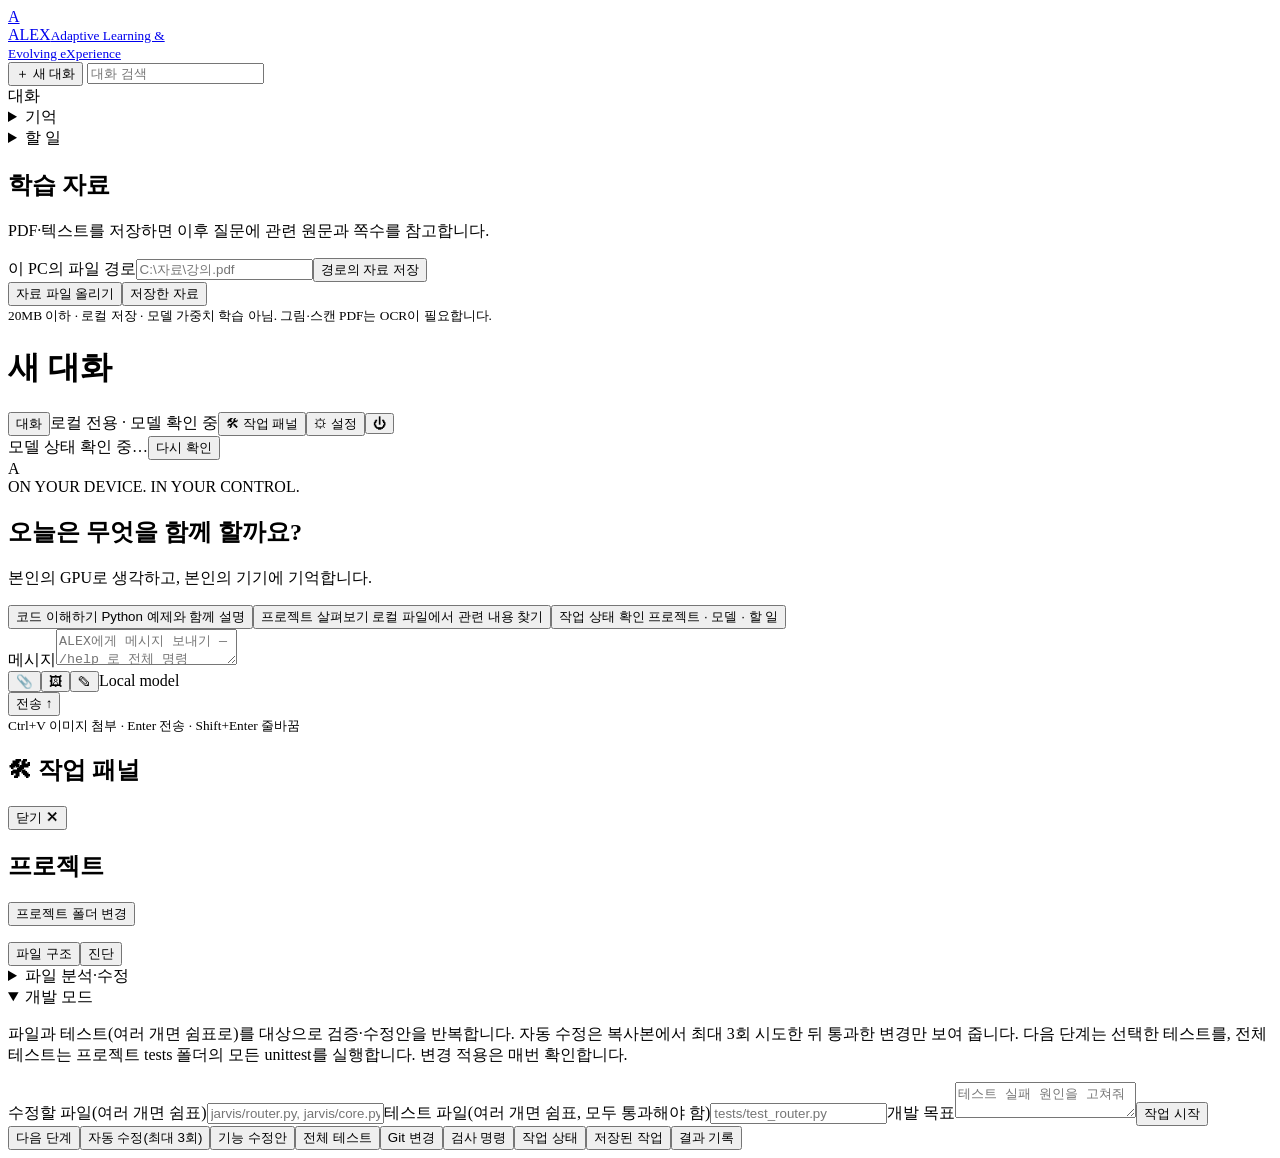
==== jarvis/static/index.html @ b2b05ae8 "Add local document knowledge with bilingual search and safety fixes - Local document knowledge: /lea" ====
<!doctype html>
<html lang="ko">
<head>
  <meta charset="utf-8"><meta name="viewport" content="width=device-width,initial-scale=1">
  <meta name="jarvis-token" content="__TOKEN__">
  <title>Project ALEX · Local AI</title>
  <link rel="stylesheet" href="/style.css"><script src="/markdown.js" defer></script><script src="/app.js" defer></script>
</head>
<body>
<aside class="sidebar">
  <a class="brand" href="/" aria-label="ALEX 홈"><span class="logo">A</span><div>ALEX<small>Adaptive Learning &amp;<br>Evolving eXperience</small></div></a>
  <button id="new-chat" class="primary">＋ 새 대화</button>
  <input id="session-search" class="session-search" type="search" placeholder="대화 검색" aria-label="대화 검색" autocomplete="off">
  <div class="section-label">대화 <span id="session-count"></span></div>
  <nav id="sessions" aria-label="대화 기록"></nav>
  <div class="sidebar-folds">
    <details class="fold"><summary>기억 <span id="memory-count" class="fold-count"></span></summary><div id="memories"></div><details class="fold-add"><summary>새 기억 저장</summary><form id="memory-form"><input id="memory-key" maxlength="100" placeholder="이름 (예: 선호언어)" aria-label="기억 이름" required><input id="memory-value" maxlength="2000" placeholder="내용 (예: 한국어)" aria-label="기억 내용" required><button class="secondary">저장</button></form></details></details>
    <details class="fold"><summary>할 일 <span id="task-count" class="fold-count"></span></summary><div id="tasks"></div><form id="task-form" class="inline-form"><input id="task-text" maxlength="500" placeholder="할 일 추가" aria-label="새 할 일" required><button class="secondary" aria-label="할 일 추가">＋</button></form></details>
  </div>
  <section><h2>학습 자료</h2><p class="muted">PDF·텍스트를 저장하면 이후 질문에 관련 원문과 쪽수를 참고합니다.</p><form id="knowledge-form"><label>이 PC의 파일 경로<input id="knowledge-path" placeholder="C:\자료\강의.pdf" required></label><button class="secondary" type="submit">경로의 자료 저장</button></form><div class="row"><button id="knowledge-upload" class="secondary" type="button">자료 파일 올리기</button><input id="knowledge-file" type="file" accept=".pdf,.txt,.md,.rst,.csv,.v,.sv,.py" hidden><button class="text-button" data-command="/knowledge">저장한 자료</button></div><small>20MB 이하 · 로컬 저장 · 모델 가중치 학습 아님. 그림·스캔 PDF는 OCR이 필요합니다.</small></section>
</aside>
<main>
  <header><h1 id="title">새 대화</h1><div class="header-actions"><button id="sessions-toggle" class="secondary compact-toggle">대화</button><span class="badge" title="대화·기억·할 일은 이 기기의 로컬 SQLite 에만 저장됩니다. 외부 AI 로 자동 전환하지 않으며 API 비용이 없습니다."><span class="badge-dot"></span>로컬 전용 · <span id="badge-model">모델 확인 중</span></span><button id="context-toggle" class="secondary" aria-controls="context-panel" aria-expanded="false">🛠 작업 패널</button><button id="settings-open" class="secondary">⚙ 설정</button><button id="shutdown" class="icon-button" type="button" title="ALEX 종료 — ALEX 서버와 직접 시작한 이미지·영상 엔진 종료" aria-label="ALEX 종료">⏻</button></div></header>
  <section id="connection" class="connection"><span class="dot"></span><span id="connection-text">모델 상태 확인 중…</span><button id="refresh-models" class="text-button">다시 확인</button></section>
  <div id="notice" role="status" aria-live="polite"></div>
  <section class="chat-scroll" id="chat-scroll" aria-label="대화 내용">
    <button id="older" class="secondary" hidden>이전 대화 더 보기</button>
    <div id="welcome"><span class="welcome-mark">A</span><div class="eyebrow">ON YOUR DEVICE. IN YOUR CONTROL.</div><h2>오늘은 무엇을 함께 할까요?</h2><p>본인의 GPU로 생각하고, 본인의 기기에 기억합니다.</p><div class="suggestions"><button data-prompt="Python에서 리스트와 딕셔너리의 차이를 간단한 예제로 설명해줘.">코드 이해하기 <span>Python 예제와 함께 설명</span></button><button data-prompt="/ask-project 프로젝트 실행 방법과 주요 진입점을 찾아 설명해줘.">프로젝트 살펴보기 <span>로컬 파일에서 관련 내용 찾기</span></button><button data-prompt="/status">작업 상태 확인 <span>프로젝트 · 모델 · 할 일</span></button></div></div>
    <div id="messages"></div>
  </section>
  <div class="composer-area"><div class="composer"><form id="chat-form"><label class="sr-only" for="input">메시지</label><div id="attachments" class="attachments" aria-label="첨부 이미지" hidden></div><textarea id="input" rows="2" maxlength="16000" placeholder="ALEX에게 메시지 보내기 — /help 로 전체 명령"></textarea><div class="composer-bottom"><div class="composer-tools"><button type="button" id="screenshot" class="icon-button" data-tip="이미지 첨부" title="이미지·스크린샷 첨부 — 붙여넣기(Ctrl+V) 또는 파일 선택" aria-label="이미지 첨부">📎</button><input type="file" id="screenshot-file" accept="image/png,image/jpeg,image/webp" multiple hidden><button type="button" id="attach" class="icon-button" data-tip="참고 그림" title="참고 그림 올리기 — PNG·JPEG·WebP, 10MB 이하. 올린 뒤 '이 캐릭터를 ○○로 저장해줘'" aria-label="참고 그림">🖼</button><input type="file" id="attach-file" accept="image/png,image/jpeg,image/webp" hidden><button type="button" id="media-prompt-open" class="icon-button" data-tip="직접 프롬프트" title="이미지·영상 모델에 프롬프트를 직접 입력" aria-label="직접 프롬프트">✎</button><span id="model-label">Local model</span></div><div><button type="button" id="stop" class="danger" hidden>■ 생성 중단</button><button id="send" class="primary" type="submit">전송 ↑</button></div></div></form></div><small class="footnote">Ctrl+V 이미지 첨부 · Enter 전송 · Shift+Enter 줄바꿈</small></div>
</main>
<aside class="context-panel" id="context-panel" aria-label="작업 패널">
  <div class="row panel-title"><h2>🛠 작업 패널</h2><button id="context-close" class="text-button">닫기 ✕</button></div>
  <section><h2>프로젝트</h2><button id="workspace-change" class="text-button">프로젝트 폴더 변경</button><p id="project-root" class="path"></p><div class="row"><button class="secondary" data-command="/tree 2">파일 구조</button><button class="secondary" data-command="/doctor">진단</button></div><details><summary>파일 분석·수정</summary><form id="file-form"><label>프로젝트 기준 파일 경로<input id="file-path" required placeholder="jarvis/router.py"></label><label>요청<textarea id="file-question" required rows="2" placeholder="이 함수의 동작을 설명해줘"></textarea></label><div class="row"><button name="intent" value="ask" class="secondary">분석</button><button name="intent" value="edit" class="secondary">수정안 만들기</button></div><small>수정안은 diff를 보고 적용할 수 있습니다.</small></form></details></section>
  <section><details open><summary>개발 모드</summary><p class="muted">파일과 테스트(여러 개면 쉼표로)를 대상으로 검증·수정안을 반복합니다. 자동 수정은 복사본에서 최대 3회 시도한 뒤 통과한 변경만 보여 줍니다. 다음 단계는 선택한 테스트를, 전체 테스트는 프로젝트 tests 폴더의 모든 unittest를 실행합니다. 변경 적용은 매번 확인합니다.</p><form id="developer-form"><label>수정할 파일(여러 개면 쉼표)<input id="developer-file" required placeholder="jarvis/router.py, jarvis/core.py"></label><label>테스트 파일(여러 개면 쉼표, 모두 통과해야 함)<input id="developer-test" required placeholder="tests/test_router.py"></label><label>개발 목표<textarea id="developer-goal" required rows="2" maxlength="700" placeholder="테스트 실패 원인을 고쳐줘"></textarea></label><button class="secondary" type="submit">작업 시작</button></form><div class="row tool-grid"><button class="secondary" data-command="/dev-next">다음 단계</button><button class="secondary" data-command="/dev-auto">자동 수정(최대 3회)</button><button class="secondary" data-command="/dev-propose">기능 수정안</button><button class="secondary" data-command="/dev-verify">전체 테스트</button><button class="secondary" data-command="/dev-changes">Git 변경</button><button class="secondary" data-command="/dev-check">검사 명령</button><button class="text-button" data-command="/dev-status">작업 상태</button><button class="text-button" data-command="/dev-list">저장된 작업</button><button class="text-button" data-command="/dev-outcomes">결과 기록</button></div></details></section>
</aside>
<dialog id="settings-dialog"><form id="settings-form"><div class="dialog-title"><h2>설정</h2><button type="button" id="settings-close" class="text-button" aria-label="닫기">✕</button></div><h3 class="settings-heading">모델</h3><label>추론 엔진<select id="model-backend"><option value="strata">Strata · 대형 모델</option><option value="ollama">Ollama · 설치된 모델 선택</option></select></label><p id="settings-model-note" class="muted">이미 다운로드한 모델 중에서 선택하세요. 설정은 이 프로젝트에 저장됩니다.</p><p id="effective-settings" class="muted runtime-settings"></p><label>일반 대화 모델<select id="general-model" required></select></label><label>코딩 모델<select id="coder-model" required></select></label><p id="coder-model-note" class="muted"></p><label class="checkbox"><input type="checkbox" id="single-model">일반·코딩 모델 하나로 공유 (8GB 노트북 권장)</label><p id="output-scope" class="muted"></p><label>최대 출력 토큰<select id="output-limit"><option>512</option><option>1024</option><option>2048</option><option>4096</option><option>5120</option><option>6144</option><option>8192</option><option>12288</option><option>16384</option><option>24576</option><option>32768</option></select></label><label class="checkbox"><input type="checkbox" id="think">Thinking 활성화 (지원 모델만, 응답이 느려질 수 있음)</label><p class="muted">여기서 토큰은 답변 길이 단위입니다. 로컬 실행에는 토큰 요금이 없습니다.</p><div id="settings-error" role="alert"></div><button class="primary" id="settings-save">설정 저장</button></form>
  <section class="settings-more">
    <h3 class="settings-heading">이 기기</h3><div id="hardware" class="muted">확인 중…</div><p class="muted">대화·기억·할 일은 이 기기의 로컬 SQLite 에 보관됩니다. 외부 AI 자동 전환 없음.</p>
    <h3 class="settings-heading">문서 저장 · 최신 답변</h3><div class="row"><button type="button" data-command="/export xlsx" class="secondary">엑셀</button><button type="button" data-command="/export pdf" class="secondary">PDF</button><button type="button" data-command="/export pptx" class="secondary">PPT</button><button type="button" data-command="/export docx" class="secondary">Word</button></div><button type="button" data-command="/export" class="secondary wide">대화 Markdown 내보내기</button>
    <h3 class="settings-heading">그래픽카드 · 데이터</h3><button type="button" data-command="/unload" class="secondary wide">모델 내리기(그래픽카드 비우기)</button><button type="button" data-command="/backup" class="secondary wide">로컬 DB 백업</button><button type="button" id="catalog-open" class="secondary wide">모델 카탈로그(새 모델 받기)</button>
  </section>
</dialog>
<dialog id="workspace-dialog"><form id="workspace-form"><h2>작업할 프로젝트 폴더</h2><p class="muted">이 폴더 안의 파일을 분석하고 수정안을 만들 수 있습니다. 파일 수정은 별도로 확인 후 적용합니다.</p><label>폴더 전체 경로<input id="workspace-path" required placeholder="C:\Users\username\my-project"></label><div id="workspace-error" role="alert"></div><div class="row"><button class="primary">이 폴더로 작업</button><button id="workspace-close" class="secondary" type="button">취소</button></div></form></dialog>
<dialog id="catalog-dialog"><div class="dialog-title"><h2>모델 카탈로그</h2><button type="button" id="catalog-close" class="text-button" aria-label="닫기">✕</button></div><p class="muted">고성능 대규모 모델을 탐색하고 다운로드합니다. 이 기기의 사양에 맞는 모델인지 확인하세요.</p><div id="catalog-storage" class="muted">저장 공간 확인 중...</div><div id="catalog-list"></div></dialog>
<dialog id="media-prompt-dialog"><form id="media-prompt-form"><div class="dialog-title"><h2>프롬프트 직접 입력</h2><button type="button" id="media-prompt-close" class="text-button" aria-label="닫기">✕</button></div><p class="muted">ALEX가 문장을 다시 쓰지 않고 생성 모델에 그대로 전달합니다. 영어 프롬프트를 권장합니다. NoobAI는 Danbooru 태그(예: 1girl, silver hair, armor, castle)로 쓰면 잘 따릅니다.</p><label>생성 종류<select id="media-prompt-kind"><option value="image">이미지 · 정사각형 1024×1024</option><option value="video">영상 · 720p, 5초</option></select></label><label id="media-prompt-model-row">그림 모델<select id="media-prompt-model"><option value="">자동 — 부탁 내용으로 고름</option><option value="zimage">Z-Image Turbo · 빠름 · 실사 · 자연어</option><option value="qwen">Qwen-Image 2.1 · 복잡한 구도 · 자세한 지시</option><option value="anime">NoobAI-XL 1.1 · 애니 · Danbooru 태그</option></select></label><label id="media-prompt-video-model-row" hidden>영상 모델<select id="media-prompt-video-model"><option value="">자동 — 소리·음악·대사가 있으면 LTX</option><option value="wan">Wan 2.2 · 무음 영상</option><option value="ltx">LTX-2.5 · 소리 포함 영상</option></select></label><label>모델에 보낼 프롬프트<textarea id="media-prompt-text" rows="7" maxlength="4000" required placeholder="A cat sitting by a window at sunset, warm cinematic light"></textarea></label><p class="muted">생성 중에는 다른 대화가 기다립니다. 진행 중단 버튼으로 취소할 수 있습니다.</p><div class="row"><button type="button" id="media-prompt-cancel" class="secondary">취소</button><button type="submit" class="primary">생성</button></div></form></dialog>

</body></html>
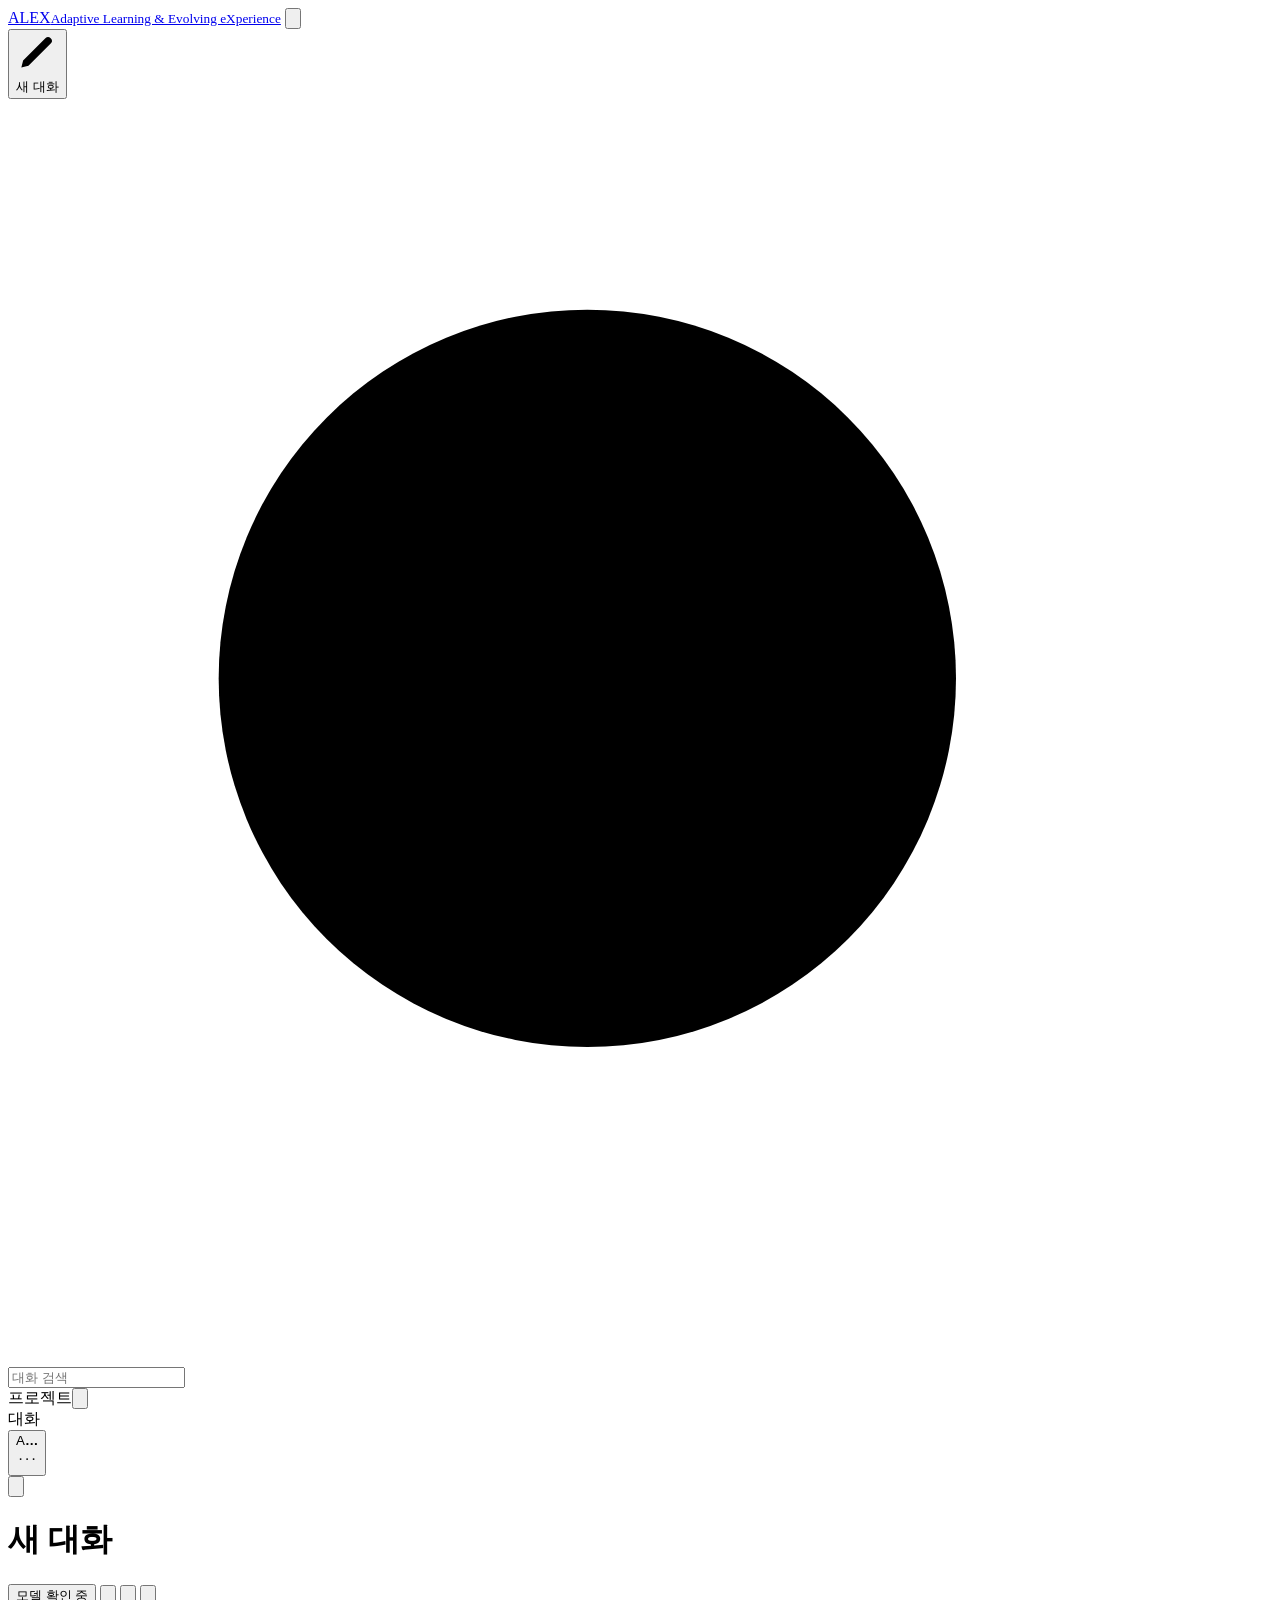
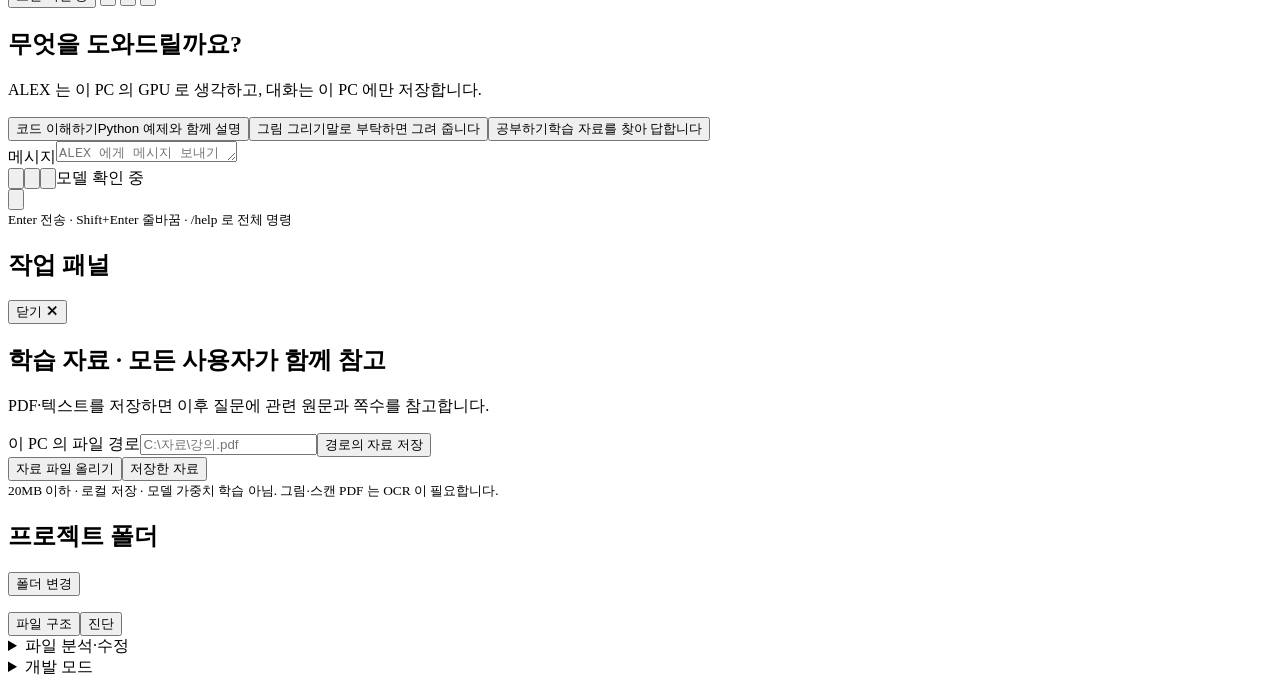
==== commit 4a39bf4a: "Add chat-style UI, projects, per-user separation and auto titles - New Claude/ChatGPT-style web UI: " ====
--- a/jarvis/static/index.html
+++ b/jarvis/static/index.html
@@ -1,49 +1,114 @@
 <!doctype html>
 <html lang="ko">
 <head>
-  <meta charset="utf-8"><meta name="viewport" content="width=device-width,initial-scale=1">
+  <meta charset="utf-8"><meta name="viewport" content="width=device-width,initial-scale=1,viewport-fit=cover">
   <meta name="jarvis-token" content="__TOKEN__">
-  <title>Project ALEX · Local AI</title>
+  <title>ALEX</title><meta name="description" content="Project ALEX · 이 PC 에서 도는 로컬 AI">
+  <link rel="manifest" href="/manifest.webmanifest"><meta name="theme-color" content="#ffffff">
+  <link rel="apple-touch-icon" href="/icon-192.png"><meta name="apple-mobile-web-app-capable" content="yes">
+  <meta name="mobile-web-app-capable" content="yes"><meta name="apple-mobile-web-app-title" content="ALEX">
   <link rel="stylesheet" href="/style.css"><script src="/markdown.js" defer></script><script src="/app.js" defer></script>
 </head>
 <body>
-<aside class="sidebar">
-  <a class="brand" href="/" aria-label="ALEX 홈"><span class="logo">A</span><div>ALEX<small>Adaptive Learning &amp;<br>Evolving eXperience</small></div></a>
-  <button id="new-chat" class="primary">＋ 새 대화</button>
-  <input id="session-search" class="session-search" type="search" placeholder="대화 검색" aria-label="대화 검색" autocomplete="off">
-  <div class="section-label">대화 <span id="session-count"></span></div>
-  <nav id="sessions" aria-label="대화 기록"></nav>
-  <div class="sidebar-folds">
-    <details class="fold"><summary>기억 <span id="memory-count" class="fold-count"></span></summary><div id="memories"></div><details class="fold-add"><summary>새 기억 저장</summary><form id="memory-form"><input id="memory-key" maxlength="100" placeholder="이름 (예: 선호언어)" aria-label="기억 이름" required><input id="memory-value" maxlength="2000" placeholder="내용 (예: 한국어)" aria-label="기억 내용" required><button class="secondary">저장</button></form></details></details>
-    <details class="fold"><summary>할 일 <span id="task-count" class="fold-count"></span></summary><div id="tasks"></div><form id="task-form" class="inline-form"><input id="task-text" maxlength="500" placeholder="할 일 추가" aria-label="새 할 일" required><button class="secondary" aria-label="할 일 추가">＋</button></form></details>
+<div id="login-screen" class="login-screen" hidden>
+  <form id="login-form" class="login-card">
+    <div class="login-brand">ALEX</div><div class="login-sub">Adaptive Learning &amp; Evolving eXperience</div>
+    <p class="muted">이 ALEX 를 쓰려면 로그인하세요. 계정은 관리자가 만들어 줍니다.</p>
+    <label>아이디<input id="login-id" autocomplete="username" autocapitalize="none" spellcheck="false" required></label>
+    <label>비밀번호<input id="login-password" type="password" autocomplete="current-password" required></label>
+    <div id="login-error" class="form-error" role="alert"></div>
+    <button class="primary wide" id="login-submit">로그인</button>
+    <button type="button" id="login-owner" class="text-button wide" hidden>이 PC 주인으로 계속</button>
+  </form>
+</div>
+
+<div id="sidebar-backdrop" class="sidebar-backdrop" hidden></div>
+<aside class="sidebar" id="sidebar">
+  <div class="sidebar-top">
+    <a class="brand" href="/" aria-label="ALEX 홈"><span>ALEX</span><small>Adaptive Learning &amp; Evolving eXperience</small></a>
+    <button id="sidebar-close" class="icon-ghost mobile-only" type="button" aria-label="목록 닫기"><svg class="i" viewBox="0 0 24 24" aria-hidden="true"><path d="M18 6 6 18M6 6l12 12"/></svg></button>
   </div>
-  <section><h2>학습 자료</h2><p class="muted">PDF·텍스트를 저장하면 이후 질문에 관련 원문과 쪽수를 참고합니다.</p><form id="knowledge-form"><label>이 PC의 파일 경로<input id="knowledge-path" placeholder="C:\자료\강의.pdf" required></label><button class="secondary" type="submit">경로의 자료 저장</button></form><div class="row"><button id="knowledge-upload" class="secondary" type="button">자료 파일 올리기</button><input id="knowledge-file" type="file" accept=".pdf,.txt,.md,.rst,.csv,.v,.sv,.py" hidden><button class="text-button" data-command="/knowledge">저장한 자료</button></div><small>20MB 이하 · 로컬 저장 · 모델 가중치 학습 아님. 그림·스캔 PDF는 OCR이 필요합니다.</small></section>
+  <button id="new-chat" class="side-action" type="button"><svg class="i" viewBox="0 0 24 24" aria-hidden="true"><path d="M12 20h9"/><path d="M16.5 3.5a2.1 2.1 0 0 1 3 3L7 19l-4 1 1-4Z"/></svg>새 대화</button>
+  <label class="side-search"><svg class="i" viewBox="0 0 24 24" aria-hidden="true"><circle cx="11" cy="11" r="7"/><path d="m20 20-3.5-3.5"/></svg><input id="session-search" type="search" placeholder="대화 검색" aria-label="대화 검색" autocomplete="off"></label>
+  <div class="side-scroll">
+    <div class="side-label">프로젝트<button id="project-new" class="icon-ghost small" type="button" title="새 프로젝트" aria-label="새 프로젝트"><svg class="i" viewBox="0 0 24 24" aria-hidden="true"><path d="M12 5v14M5 12h14"/></svg></button></div>
+    <nav id="projects" aria-label="프로젝트"></nav>
+    <div class="side-label">대화 <span id="session-count" class="side-count"></span></div>
+    <nav id="sessions" aria-label="대화 기록"></nav>
+  </div>
+  <div class="account">
+    <div id="account-menu" class="menu" role="menu" hidden>
+      <button type="button" role="menuitem" data-dialog="memories-dialog">기억 <span id="memory-count" class="menu-count"></span></button>
+      <button type="button" role="menuitem" data-dialog="tasks-dialog">할 일 <span id="task-count" class="menu-count"></span></button>
+      <button type="button" role="menuitem" id="password-open" class="accounts-ui" hidden>비밀번호 바꾸기</button>
+      <button type="button" role="menuitem" id="settings-open-menu">설정</button>
+      <hr class="accounts-ui" hidden>
+      <button type="button" role="menuitem" id="logout" class="accounts-ui" hidden>사용자 전환 · 로그아웃</button>
+    </div>
+    <button id="account-button" class="account-button" type="button" aria-haspopup="menu" aria-expanded="false"><span id="account-avatar" class="avatar">A</span><span class="account-text"><strong id="account-name">…</strong><small id="account-role"></small></span><svg class="i dim" viewBox="0 0 24 24" aria-hidden="true"><circle cx="5" cy="12" r="1"/><circle cx="12" cy="12" r="1"/><circle cx="19" cy="12" r="1"/></svg></button>
+  </div>
 </aside>
+
 <main>
-  <header><h1 id="title">새 대화</h1><div class="header-actions"><button id="sessions-toggle" class="secondary compact-toggle">대화</button><span class="badge" title="대화·기억·할 일은 이 기기의 로컬 SQLite 에만 저장됩니다. 외부 AI 로 자동 전환하지 않으며 API 비용이 없습니다."><span class="badge-dot"></span>로컬 전용 · <span id="badge-model">모델 확인 중</span></span><button id="context-toggle" class="secondary" aria-controls="context-panel" aria-expanded="false">🛠 작업 패널</button><button id="settings-open" class="secondary">⚙ 설정</button><button id="shutdown" class="icon-button" type="button" title="ALEX 종료 — ALEX 서버와 직접 시작한 이미지·영상 엔진 종료" aria-label="ALEX 종료">⏻</button></div></header>
-  <section id="connection" class="connection"><span class="dot"></span><span id="connection-text">모델 상태 확인 중…</span><button id="refresh-models" class="text-button">다시 확인</button></section>
+  <header>
+    <button id="sessions-toggle" class="icon-ghost mobile-only" type="button" aria-label="대화 목록"><svg class="i" viewBox="0 0 24 24" aria-hidden="true"><path d="M4 6h16M4 12h16M4 18h16"/></svg></button>
+    <div class="title-wrap"><button id="title-project" class="title-project" type="button" hidden></button><h1 id="title" title="눌러서 제목 바꾸기">새 대화</h1></div>
+    <div class="header-actions">
+      <button id="connection" class="chip" type="button" title="모델 상태 — 누르면 다시 확인"><span class="dot"></span><span id="connection-text">모델 확인 중</span></button>
+      <button id="context-toggle" class="icon-ghost admin-only" type="button" title="작업 패널 — 학습 자료·프로젝트 폴더·개발 모드" aria-label="작업 패널" aria-controls="context-panel" aria-expanded="false"><svg class="i" viewBox="0 0 24 24" aria-hidden="true"><rect x="3" y="3" width="18" height="18" rx="2"/><path d="M15 3v18"/></svg></button>
+      <button id="settings-open" class="icon-ghost" type="button" title="설정" aria-label="설정"><svg class="i" viewBox="0 0 24 24" aria-hidden="true"><path d="M20 7h-9M14 17H5"/><circle cx="17" cy="17" r="3"/><circle cx="7" cy="7" r="3"/></svg></button>
+      <button id="shutdown" class="icon-ghost admin-only" type="button" title="ALEX 종료 — ALEX 서버와 직접 시작한 이미지·영상 엔진 종료" aria-label="ALEX 종료"><svg class="i" viewBox="0 0 24 24" aria-hidden="true"><path d="M12 2v10"/><path d="M18.4 6.6a9 9 0 1 1-12.8 0"/></svg></button>
+    </div>
+  </header>
   <div id="notice" role="status" aria-live="polite"></div>
   <section class="chat-scroll" id="chat-scroll" aria-label="대화 내용">
-    <button id="older" class="secondary" hidden>이전 대화 더 보기</button>
-    <div id="welcome"><span class="welcome-mark">A</span><div class="eyebrow">ON YOUR DEVICE. IN YOUR CONTROL.</div><h2>오늘은 무엇을 함께 할까요?</h2><p>본인의 GPU로 생각하고, 본인의 기기에 기억합니다.</p><div class="suggestions"><button data-prompt="Python에서 리스트와 딕셔너리의 차이를 간단한 예제로 설명해줘.">코드 이해하기 <span>Python 예제와 함께 설명</span></button><button data-prompt="/ask-project 프로젝트 실행 방법과 주요 진입점을 찾아 설명해줘.">프로젝트 살펴보기 <span>로컬 파일에서 관련 내용 찾기</span></button><button data-prompt="/status">작업 상태 확인 <span>프로젝트 · 모델 · 할 일</span></button></div></div>
-    <div id="messages"></div>
+    <div id="project-view" class="project-view" hidden>
+      <div class="project-head">
+        <div><div class="eyebrow">프로젝트</div><h2 id="project-name"></h2></div>
+        <div class="row-actions"><button id="project-edit" class="secondary" type="button">지침 편집</button><button id="project-delete" class="text-button danger-text" type="button">삭제</button></div>
+      </div>
+      <p id="project-instructions" class="project-instructions"></p>
+      <p class="muted">아래 입력창에 쓰면 이 프로젝트 안에서 새 대화가 시작됩니다. 지침과 자료는 이 프로젝트의 모든 대화에 적용됩니다.</p>
+      <div class="project-grid">
+        <section class="card"><div class="card-title">자료 <span id="project-file-count" class="side-count"></span><button id="project-upload" class="text-button" type="button">＋ 파일 올리기</button><input id="project-file" type="file" accept=".pdf,.txt,.md,.rst,.csv,.v,.sv,.py" hidden></div><div id="project-files"></div><small class="muted">PDF·텍스트 20MB 이하. 이 프로젝트 대화에서만 참고합니다.</small></section>
+        <section class="card"><div class="card-title">대화 <span id="project-session-count" class="side-count"></span></div><div id="project-sessions"></div></section>
+      </div>
+    </div>
+    <div id="chat-view">
+      <button id="older" class="secondary" hidden>이전 대화 더 보기</button>
+      <div id="welcome"><h2>무엇을 도와드릴까요?</h2><p class="muted">ALEX 는 이 PC 의 GPU 로 생각하고, 대화는 이 PC 에만 저장합니다.</p><div class="suggestions"><button type="button" data-prompt="Python에서 리스트와 딕셔너리의 차이를 간단한 예제로 설명해줘.">코드 이해하기<span>Python 예제와 함께 설명</span></button><button type="button" data-prompt="고양이가 창가에서 노을을 보는 그림 그려줘">그림 그리기<span>말로 부탁하면 그려 줍니다</span></button><button type="button" data-prompt="CDC에서 2단 동기화기를 쓰는 이유를 설명해줘.">공부하기<span>학습 자료를 찾아 답합니다</span></button></div></div>
+      <div id="messages"></div>
+    </div>
   </section>
-  <div class="composer-area"><div class="composer"><form id="chat-form"><label class="sr-only" for="input">메시지</label><div id="attachments" class="attachments" aria-label="첨부 이미지" hidden></div><textarea id="input" rows="2" maxlength="16000" placeholder="ALEX에게 메시지 보내기 — /help 로 전체 명령"></textarea><div class="composer-bottom"><div class="composer-tools"><button type="button" id="screenshot" class="icon-button" data-tip="이미지 첨부" title="이미지·스크린샷 첨부 — 붙여넣기(Ctrl+V) 또는 파일 선택" aria-label="이미지 첨부">📎</button><input type="file" id="screenshot-file" accept="image/png,image/jpeg,image/webp" multiple hidden><button type="button" id="attach" class="icon-button" data-tip="참고 그림" title="참고 그림 올리기 — PNG·JPEG·WebP, 10MB 이하. 올린 뒤 '이 캐릭터를 ○○로 저장해줘'" aria-label="참고 그림">🖼</button><input type="file" id="attach-file" accept="image/png,image/jpeg,image/webp" hidden><button type="button" id="media-prompt-open" class="icon-button" data-tip="직접 프롬프트" title="이미지·영상 모델에 프롬프트를 직접 입력" aria-label="직접 프롬프트">✎</button><span id="model-label">Local model</span></div><div><button type="button" id="stop" class="danger" hidden>■ 생성 중단</button><button id="send" class="primary" type="submit">전송 ↑</button></div></div></form></div><small class="footnote">Ctrl+V 이미지 첨부 · Enter 전송 · Shift+Enter 줄바꿈</small></div>
+  <div class="composer-area"><div class="composer"><form id="chat-form"><label class="sr-only" for="input">메시지</label><div id="attachments" class="attachments" aria-label="첨부 이미지" hidden></div><textarea id="input" rows="1" maxlength="16000" placeholder="ALEX 에게 메시지 보내기"></textarea><div class="composer-bottom"><div class="composer-tools"><button type="button" id="screenshot" class="icon-ghost" title="이미지·스크린샷 첨부 — 붙여넣기(Ctrl+V)나 끌어다 놓기도 됩니다" aria-label="이미지 첨부"><svg class="i" viewBox="0 0 24 24" aria-hidden="true"><path d="m21.4 11-9.2 9.2a6 6 0 0 1-8.5-8.5l8.6-8.6a4 4 0 0 1 5.7 5.7l-8.6 8.6a2 2 0 0 1-2.8-2.8l8.5-8.5"/></svg></button><input type="file" id="screenshot-file" accept="image/png,image/jpeg,image/webp" multiple hidden><button type="button" id="attach" class="icon-ghost" title="참고 그림 올리기 — 올린 뒤 '이 캐릭터를 ○○로 저장해줘'" aria-label="참고 그림"><svg class="i" viewBox="0 0 24 24" aria-hidden="true"><rect x="3" y="3" width="18" height="18" rx="2"/><circle cx="9" cy="9" r="2"/><path d="m21 15-3.1-3.1a2 2 0 0 0-2.8 0L6 21"/></svg></button><input type="file" id="attach-file" accept="image/png,image/jpeg,image/webp" hidden><button type="button" id="media-prompt-open" class="icon-ghost" title="이미지·영상 모델에 프롬프트를 직접 입력" aria-label="직접 프롬프트"><svg class="i" viewBox="0 0 24 24" aria-hidden="true"><path d="M4 7V4h16v3M9 20h6M12 4v16"/></svg></button><span id="model-label">모델 확인 중</span></div><div class="send-group"><button type="button" id="stop" class="round-button stop" title="생성 중단" aria-label="생성 중단" hidden><svg class="i fill" viewBox="0 0 24 24" aria-hidden="true"><rect x="7" y="7" width="10" height="10" rx="1.5"/></svg></button><button id="send" class="round-button" type="submit" title="전송 (Enter)" aria-label="전송"><svg class="i" viewBox="0 0 24 24" aria-hidden="true"><path d="M12 19V5"/><path d="m5 12 7-7 7 7"/></svg></button></div></div></form></div><small class="footnote">Enter 전송 · Shift+Enter 줄바꿈 · /help 로 전체 명령</small></div>
 </main>
-<aside class="context-panel" id="context-panel" aria-label="작업 패널">
-  <div class="row panel-title"><h2>🛠 작업 패널</h2><button id="context-close" class="text-button">닫기 ✕</button></div>
-  <section><h2>프로젝트</h2><button id="workspace-change" class="text-button">프로젝트 폴더 변경</button><p id="project-root" class="path"></p><div class="row"><button class="secondary" data-command="/tree 2">파일 구조</button><button class="secondary" data-command="/doctor">진단</button></div><details><summary>파일 분석·수정</summary><form id="file-form"><label>프로젝트 기준 파일 경로<input id="file-path" required placeholder="jarvis/router.py"></label><label>요청<textarea id="file-question" required rows="2" placeholder="이 함수의 동작을 설명해줘"></textarea></label><div class="row"><button name="intent" value="ask" class="secondary">분석</button><button name="intent" value="edit" class="secondary">수정안 만들기</button></div><small>수정안은 diff를 보고 적용할 수 있습니다.</small></form></details></section>
-  <section><details open><summary>개발 모드</summary><p class="muted">파일과 테스트(여러 개면 쉼표로)를 대상으로 검증·수정안을 반복합니다. 자동 수정은 복사본에서 최대 3회 시도한 뒤 통과한 변경만 보여 줍니다. 다음 단계는 선택한 테스트를, 전체 테스트는 프로젝트 tests 폴더의 모든 unittest를 실행합니다. 변경 적용은 매번 확인합니다.</p><form id="developer-form"><label>수정할 파일(여러 개면 쉼표)<input id="developer-file" required placeholder="jarvis/router.py, jarvis/core.py"></label><label>테스트 파일(여러 개면 쉼표, 모두 통과해야 함)<input id="developer-test" required placeholder="tests/test_router.py"></label><label>개발 목표<textarea id="developer-goal" required rows="2" maxlength="700" placeholder="테스트 실패 원인을 고쳐줘"></textarea></label><button class="secondary" type="submit">작업 시작</button></form><div class="row tool-grid"><button class="secondary" data-command="/dev-next">다음 단계</button><button class="secondary" data-command="/dev-auto">자동 수정(최대 3회)</button><button class="secondary" data-command="/dev-propose">기능 수정안</button><button class="secondary" data-command="/dev-verify">전체 테스트</button><button class="secondary" data-command="/dev-changes">Git 변경</button><button class="secondary" data-command="/dev-check">검사 명령</button><button class="text-button" data-command="/dev-status">작업 상태</button><button class="text-button" data-command="/dev-list">저장된 작업</button><button class="text-button" data-command="/dev-outcomes">결과 기록</button></div></details></section>
+
+<aside class="context-panel admin-only" id="context-panel" aria-label="작업 패널">
+  <div class="row panel-title"><h2>작업 패널</h2><button id="context-close" class="text-button">닫기 ✕</button></div>
+  <section><h2>학습 자료 <span class="muted">· 모든 사용자가 함께 참고</span></h2><p class="muted">PDF·텍스트를 저장하면 이후 질문에 관련 원문과 쪽수를 참고합니다.</p><form id="knowledge-form"><label>이 PC 의 파일 경로<input id="knowledge-path" placeholder="C:\자료\강의.pdf" required></label><button class="secondary" type="submit">경로의 자료 저장</button></form><div class="row"><button id="knowledge-upload" class="secondary" type="button">자료 파일 올리기</button><input id="knowledge-file" type="file" accept=".pdf,.txt,.md,.rst,.csv,.v,.sv,.py" hidden><button class="text-button" data-command="/knowledge">저장한 자료</button></div><small>20MB 이하 · 로컬 저장 · 모델 가중치 학습 아님. 그림·스캔 PDF 는 OCR 이 필요합니다.</small></section>
+  <section><h2>프로젝트 폴더</h2><button id="workspace-change" class="text-button">폴더 변경</button><p id="project-root" class="path"></p><div class="row"><button class="secondary" data-command="/tree 2">파일 구조</button><button class="secondary" data-command="/doctor">진단</button></div><details><summary>파일 분석·수정</summary><form id="file-form"><label>프로젝트 기준 파일 경로<input id="file-path" required placeholder="jarvis/router.py"></label><label>요청<textarea id="file-question" required rows="2" placeholder="이 함수의 동작을 설명해줘"></textarea></label><div class="row"><button name="intent" value="ask" class="secondary">분석</button><button name="intent" value="edit" class="secondary">수정안 만들기</button></div><small>수정안은 diff 를 보고 적용할 수 있습니다.</small></form></details></section>
+  <section><details><summary>개발 모드</summary><p class="muted">파일과 테스트(여러 개면 쉼표로)를 대상으로 검증·수정안을 반복합니다. 자동 수정은 복사본에서 최대 3회 시도한 뒤 통과한 변경만 보여 줍니다. 변경 적용은 매번 확인합니다.</p><form id="developer-form"><label>수정할 파일(여러 개면 쉼표)<input id="developer-file" required placeholder="jarvis/router.py, jarvis/core.py"></label><label>테스트 파일(여러 개면 쉼표, 모두 통과해야 함)<input id="developer-test" required placeholder="tests/test_router.py"></label><label>개발 목표<textarea id="developer-goal" required rows="2" maxlength="700" placeholder="테스트 실패 원인을 고쳐줘"></textarea></label><button class="secondary" type="submit">작업 시작</button></form><div class="row tool-grid"><button class="secondary" data-command="/dev-next">다음 단계</button><button class="secondary" data-command="/dev-auto">자동 수정(최대 3회)</button><button class="secondary" data-command="/dev-propose">기능 수정안</button><button class="secondary" data-command="/dev-verify">전체 테스트</button><button class="secondary" data-command="/dev-changes">Git 변경</button><button class="secondary" data-command="/dev-check">검사 명령</button><button class="text-button" data-command="/dev-status">작업 상태</button><button class="text-button" data-command="/dev-list">저장된 작업</button><button class="text-button" data-command="/dev-outcomes">결과 기록</button></div></details></section>
 </aside>
-<dialog id="settings-dialog"><form id="settings-form"><div class="dialog-title"><h2>설정</h2><button type="button" id="settings-close" class="text-button" aria-label="닫기">✕</button></div><h3 class="settings-heading">모델</h3><label>추론 엔진<select id="model-backend"><option value="strata">Strata · 대형 모델</option><option value="ollama">Ollama · 설치된 모델 선택</option></select></label><p id="settings-model-note" class="muted">이미 다운로드한 모델 중에서 선택하세요. 설정은 이 프로젝트에 저장됩니다.</p><p id="effective-settings" class="muted runtime-settings"></p><label>일반 대화 모델<select id="general-model" required></select></label><label>코딩 모델<select id="coder-model" required></select></label><p id="coder-model-note" class="muted"></p><label class="checkbox"><input type="checkbox" id="single-model">일반·코딩 모델 하나로 공유 (8GB 노트북 권장)</label><p id="output-scope" class="muted"></p><label>최대 출력 토큰<select id="output-limit"><option>512</option><option>1024</option><option>2048</option><option>4096</option><option>5120</option><option>6144</option><option>8192</option><option>12288</option><option>16384</option><option>24576</option><option>32768</option></select></label><label class="checkbox"><input type="checkbox" id="think">Thinking 활성화 (지원 모델만, 응답이 느려질 수 있음)</label><p class="muted">여기서 토큰은 답변 길이 단위입니다. 로컬 실행에는 토큰 요금이 없습니다.</p><div id="settings-error" role="alert"></div><button class="primary" id="settings-save">설정 저장</button></form>
-  <section class="settings-more">
+
+<dialog id="settings-dialog"><div class="dialog-title"><h2>설정</h2><button type="button" id="settings-close" class="text-button" aria-label="닫기">✕</button></div>
+  <h3 class="settings-heading">화면</h3><div class="theme-picker" role="group" aria-label="화면 테마"><button type="button" class="secondary" data-theme-choice="light">밝게</button><button type="button" class="secondary" data-theme-choice="dark">어둡게</button><button type="button" class="secondary" data-theme-choice="system">시스템 따라</button></div>
+  <form id="settings-form" class="admin-only"><h3 class="settings-heading">모델</h3><label>추론 엔진<select id="model-backend"><option value="strata">Strata · 대형 모델</option><option value="ollama">Ollama · 설치된 모델 선택</option></select></label><p id="settings-model-note" class="muted">이미 다운로드한 모델 중에서 선택하세요. 설정은 이 프로젝트에 저장됩니다.</p><p id="effective-settings" class="muted runtime-settings"></p><label>일반 대화 모델<select id="general-model" required></select></label><label>코딩 모델<select id="coder-model" required></select></label><p id="coder-model-note" class="muted"></p><label class="checkbox"><input type="checkbox" id="single-model">일반·코딩 모델 하나로 공유 (8GB 노트북 권장)</label><p id="output-scope" class="muted"></p><label>최대 출력 토큰<select id="output-limit"><option>512</option><option>1024</option><option>2048</option><option>4096</option><option>5120</option><option>6144</option><option>8192</option><option>12288</option><option>16384</option><option>24576</option><option>32768</option></select></label><label class="checkbox"><input type="checkbox" id="think">Thinking 활성화 (지원 모델만, 응답이 느려질 수 있음)</label><p class="muted">여기서 토큰은 답변 길이 단위입니다. 로컬 실행에는 토큰 요금이 없습니다.</p><div id="settings-error" class="form-error" role="alert"></div><button class="primary" id="settings-save">설정 저장</button></form>
+  <section class="settings-more admin-only">
+    <div class="accounts-ui" hidden><h3 class="settings-heading">사용자</h3><p class="muted">사람마다 대화·기억·할 일·프로젝트가 따로 저장됩니다. 관리자만 설정·엔진·이 PC 의 파일을 다룹니다.</p><div id="users"></div><button type="button" id="user-new" class="secondary wide">＋ 사용자 추가</button></div>
     <h3 class="settings-heading">이 기기</h3><div id="hardware" class="muted">확인 중…</div><p class="muted">대화·기억·할 일은 이 기기의 로컬 SQLite 에 보관됩니다. 외부 AI 자동 전환 없음.</p>
-    <h3 class="settings-heading">문서 저장 · 최신 답변</h3><div class="row"><button type="button" data-command="/export xlsx" class="secondary">엑셀</button><button type="button" data-command="/export pdf" class="secondary">PDF</button><button type="button" data-command="/export pptx" class="secondary">PPT</button><button type="button" data-command="/export docx" class="secondary">Word</button></div><button type="button" data-command="/export" class="secondary wide">대화 Markdown 내보내기</button>
     <h3 class="settings-heading">그래픽카드 · 데이터</h3><button type="button" data-command="/unload" class="secondary wide">모델 내리기(그래픽카드 비우기)</button><button type="button" data-command="/backup" class="secondary wide">로컬 DB 백업</button><button type="button" id="catalog-open" class="secondary wide">모델 카탈로그(새 모델 받기)</button>
   </section>
+  <section class="settings-more">
+    <h3 class="settings-heading">문서 저장 · 최신 답변</h3><div class="row"><button type="button" data-command="/export xlsx" class="secondary">엑셀</button><button type="button" data-command="/export pdf" class="secondary">PDF</button><button type="button" data-command="/export pptx" class="secondary">PPT</button><button type="button" data-command="/export docx" class="secondary">Word</button></div>
+    <p class="muted member-only">모델·엔진 설정과 사용자 관리는 관리자만 바꿀 수 있습니다.</p>
+  </section>
 </dialog>
-<dialog id="workspace-dialog"><form id="workspace-form"><h2>작업할 프로젝트 폴더</h2><p class="muted">이 폴더 안의 파일을 분석하고 수정안을 만들 수 있습니다. 파일 수정은 별도로 확인 후 적용합니다.</p><label>폴더 전체 경로<input id="workspace-path" required placeholder="C:\Users\username\my-project"></label><div id="workspace-error" role="alert"></div><div class="row"><button class="primary">이 폴더로 작업</button><button id="workspace-close" class="secondary" type="button">취소</button></div></form></dialog>
+<dialog id="memories-dialog"><div class="dialog-title"><h2>기억</h2><button type="button" class="text-button" data-close aria-label="닫기">✕</button></div><p class="muted">ALEX 가 내 대화에서 참고하는 정보입니다. 나만 보입니다.</p><div id="memories" class="list"></div><form id="memory-form" class="stack"><input id="memory-key" maxlength="100" placeholder="이름 (예: 선호언어)" aria-label="기억 이름" required><input id="memory-value" maxlength="2000" placeholder="내용 (예: 한국어)" aria-label="기억 내용" required><button class="secondary">저장</button></form></dialog>
+<dialog id="tasks-dialog"><div class="dialog-title"><h2>할 일</h2><button type="button" class="text-button" data-close aria-label="닫기">✕</button></div><div id="tasks" class="list"></div><form id="task-form" class="inline-form"><input id="task-text" maxlength="500" placeholder="할 일 추가" aria-label="새 할 일" required><button class="secondary" aria-label="할 일 추가">추가</button></form></dialog>
+<dialog id="password-dialog"><form id="password-form"><div class="dialog-title"><h2>비밀번호 바꾸기</h2><button type="button" class="text-button" data-close aria-label="닫기">✕</button></div><p class="muted" id="password-note">다른 기기(휴대폰·노트북)에서 로그인할 때 씁니다. 8자 이상.</p><label id="password-current-row">지금 비밀번호<input id="password-current" type="password" autocomplete="current-password"></label><label>새 비밀번호<input id="password-new" type="password" autocomplete="new-password" minlength="8" required></label><div id="password-error" class="form-error" role="alert"></div><button class="primary">바꾸기</button></form></dialog>
+<dialog id="project-dialog"><form id="project-form"><div class="dialog-title"><h2 id="project-dialog-title">새 프로젝트</h2><button type="button" class="text-button" data-close aria-label="닫기">✕</button></div><label>이름<input id="project-form-name" maxlength="60" required placeholder="예: RTL 리뷰"></label><label>지침 <span class="muted">— 이 프로젝트의 모든 대화에 적용</span><textarea id="project-form-instructions" rows="8" maxlength="8000" placeholder="예: 너는 SystemVerilog 리뷰어야. 문제점을 심각한 순서로 표로 정리하고, 고친 코드를 함께 보여 줘."></textarea></label><div id="project-error" class="form-error" role="alert"></div><button class="primary">저장</button></form></dialog>
+<dialog id="user-dialog"><form id="user-form"><div class="dialog-title"><h2>사용자 추가</h2><button type="button" class="text-button" data-close aria-label="닫기">✕</button></div><label>이름<input id="user-name" maxlength="40" required placeholder="예: 민수"></label><label>아이디<input id="user-login" maxlength="32" required autocapitalize="none" spellcheck="false" placeholder="영문 소문자·숫자"></label><label>처음 비밀번호<input id="user-password" type="password" minlength="8" required autocomplete="new-password"></label><label>권한<select id="user-role"><option value="member">사용자 — 대화·그림·자기 프로젝트</option><option value="admin">관리자 — 설정·이 PC 의 파일까지</option></select></label><label>Tailscale 계정 <span class="muted">(선택 — 연결하면 그 기기에서는 로그인 없이 들어옵니다)</span><input id="user-tailscale" maxlength="120" placeholder="someone@gmail.com" autocapitalize="none"></label><div id="user-error" class="form-error" role="alert"></div><button class="primary">만들기</button></form></dialog>
+<dialog id="workspace-dialog"><form id="workspace-form"><h2>작업할 프로젝트 폴더</h2><p class="muted">이 폴더 안의 파일을 분석하고 수정안을 만들 수 있습니다. 파일 수정은 별도로 확인 후 적용합니다.</p><label>폴더 전체 경로<input id="workspace-path" required placeholder="C:\Users\username\my-project"></label><div id="workspace-error" class="form-error" role="alert"></div><div class="row"><button class="primary">이 폴더로 작업</button><button id="workspace-close" class="secondary" type="button">취소</button></div></form></dialog>
 <dialog id="catalog-dialog"><div class="dialog-title"><h2>모델 카탈로그</h2><button type="button" id="catalog-close" class="text-button" aria-label="닫기">✕</button></div><p class="muted">고성능 대규모 모델을 탐색하고 다운로드합니다. 이 기기의 사양에 맞는 모델인지 확인하세요.</p><div id="catalog-storage" class="muted">저장 공간 확인 중...</div><div id="catalog-list"></div></dialog>
-<dialog id="media-prompt-dialog"><form id="media-prompt-form"><div class="dialog-title"><h2>프롬프트 직접 입력</h2><button type="button" id="media-prompt-close" class="text-button" aria-label="닫기">✕</button></div><p class="muted">ALEX가 문장을 다시 쓰지 않고 생성 모델에 그대로 전달합니다. 영어 프롬프트를 권장합니다. NoobAI는 Danbooru 태그(예: 1girl, silver hair, armor, castle)로 쓰면 잘 따릅니다.</p><label>생성 종류<select id="media-prompt-kind"><option value="image">이미지 · 정사각형 1024×1024</option><option value="video">영상 · 720p, 5초</option></select></label><label id="media-prompt-model-row">그림 모델<select id="media-prompt-model"><option value="">자동 — 부탁 내용으로 고름</option><option value="zimage">Z-Image Turbo · 빠름 · 실사 · 자연어</option><option value="qwen">Qwen-Image 2.1 · 복잡한 구도 · 자세한 지시</option><option value="anime">NoobAI-XL 1.1 · 애니 · Danbooru 태그</option></select></label><label id="media-prompt-video-model-row" hidden>영상 모델<select id="media-prompt-video-model"><option value="">자동 — 소리·음악·대사가 있으면 LTX</option><option value="wan">Wan 2.2 · 무음 영상</option><option value="ltx">LTX-2.5 · 소리 포함 영상</option></select></label><label>모델에 보낼 프롬프트<textarea id="media-prompt-text" rows="7" maxlength="4000" required placeholder="A cat sitting by a window at sunset, warm cinematic light"></textarea></label><p class="muted">생성 중에는 다른 대화가 기다립니다. 진행 중단 버튼으로 취소할 수 있습니다.</p><div class="row"><button type="button" id="media-prompt-cancel" class="secondary">취소</button><button type="submit" class="primary">생성</button></div></form></dialog>
-
+<dialog id="media-prompt-dialog"><form id="media-prompt-form"><div class="dialog-title"><h2>프롬프트 직접 입력</h2><button type="button" id="media-prompt-close" class="text-button" aria-label="닫기">✕</button></div><p class="muted">ALEX 가 문장을 다시 쓰지 않고 생성 모델에 그대로 전달합니다. 영어 프롬프트를 권장합니다. NoobAI 는 Danbooru 태그(예: 1girl, silver hair, armor, castle)로 쓰면 잘 따릅니다.</p><label>생성 종류<select id="media-prompt-kind"><option value="image">이미지 · 정사각형 1024×1024</option><option value="video">영상 · 720p, 5초</option></select></label><label id="media-prompt-model-row">그림 모델<select id="media-prompt-model"><option value="">자동 — 부탁 내용으로 고름</option><option value="zimage">Z-Image Turbo · 빠름 · 실사 · 자연어</option><option value="qwen">Qwen-Image 2.1 · 복잡한 구도 · 자세한 지시</option><option value="anime">NoobAI-XL 1.1 · 애니 · Danbooru 태그</option></select></label><label id="media-prompt-video-model-row" hidden>영상 모델<select id="media-prompt-video-model"><option value="">자동 — 소리·음악·대사가 있으면 LTX</option><option value="wan">Wan 2.2 · 무음 영상</option><option value="ltx">LTX-2.5 · 소리 포함 영상</option></select></label><label>모델에 보낼 프롬프트<textarea id="media-prompt-text" rows="7" maxlength="4000" required placeholder="A cat sitting by a window at sunset, warm cinematic light"></textarea></label><p class="muted">생성 중에는 다른 요청이 차례를 기다립니다. 중단 버튼으로 취소할 수 있습니다.</p><div class="row"><button type="button" id="media-prompt-cancel" class="secondary">취소</button><button type="submit" class="primary">생성</button></div></form></dialog>
 </body></html>
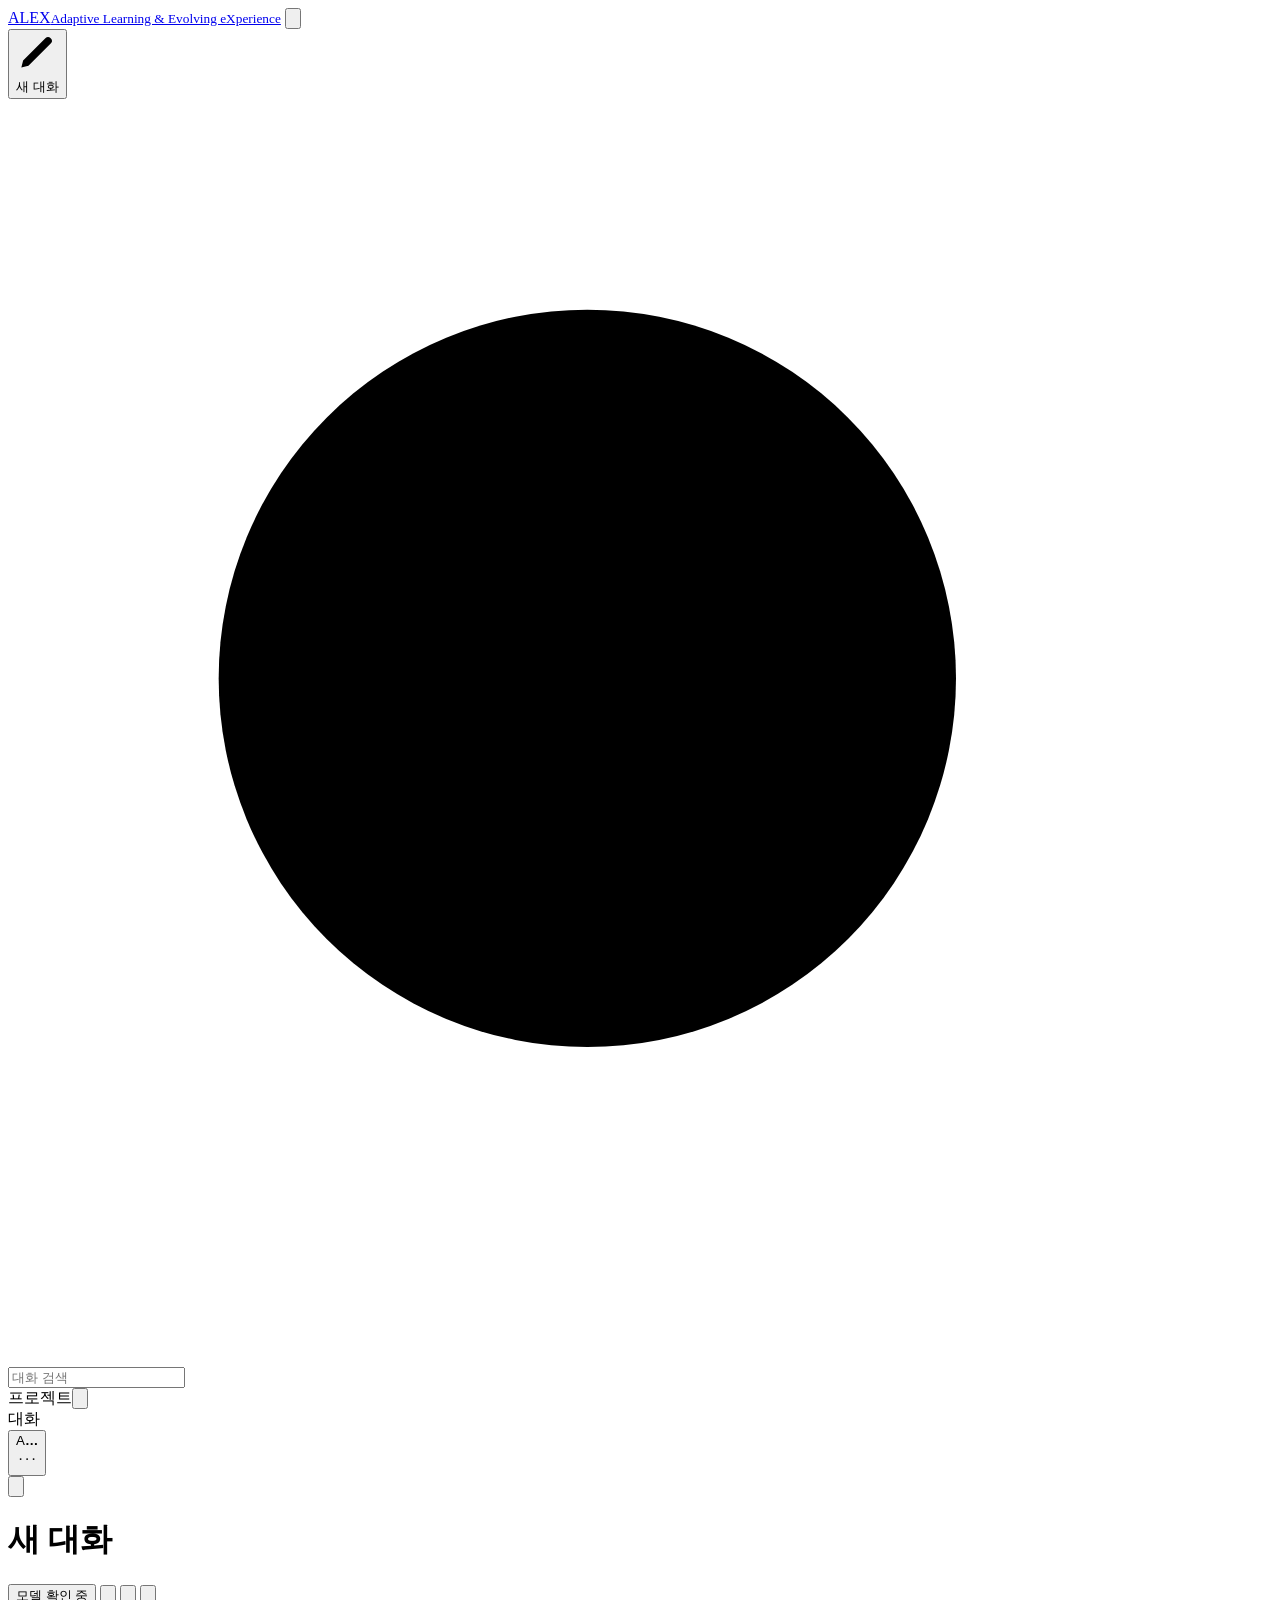
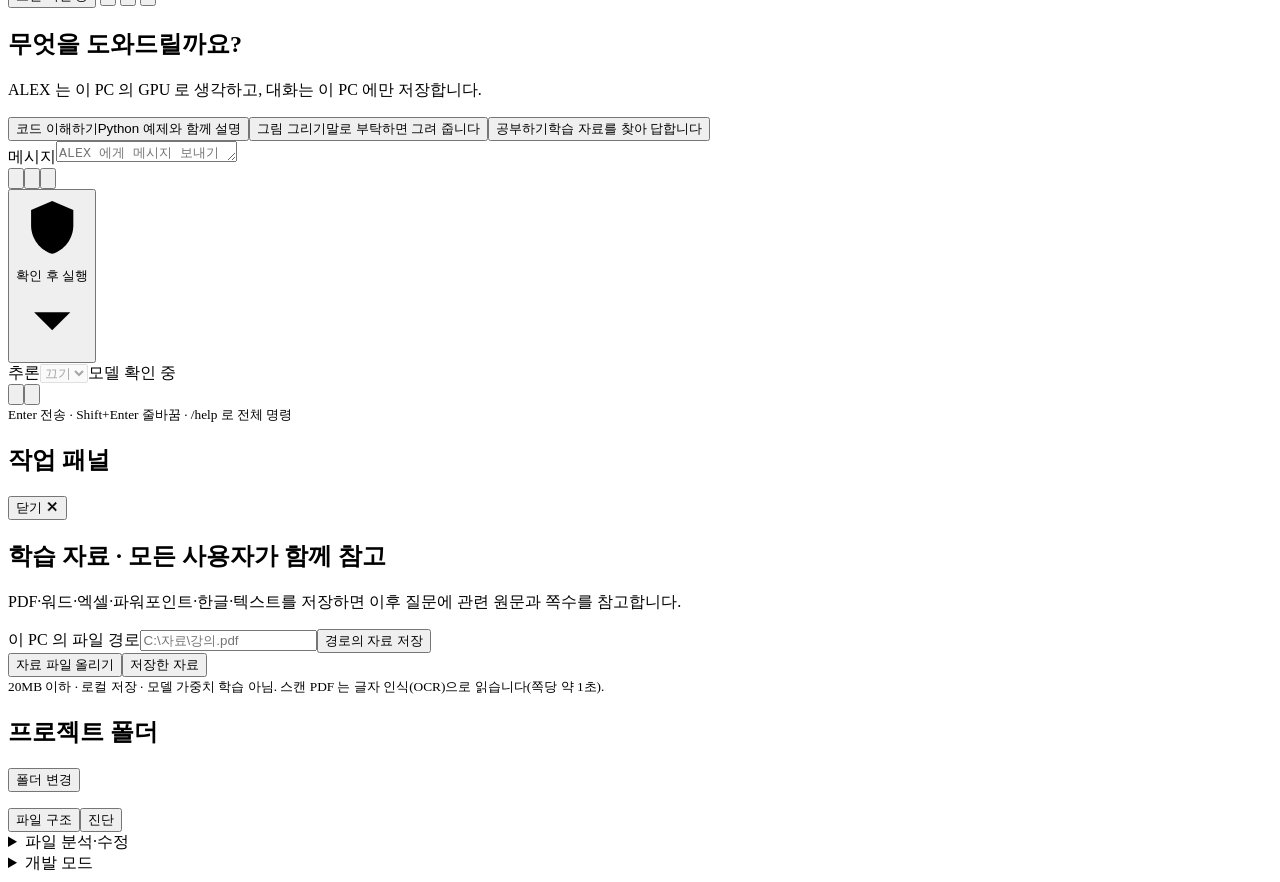
==== commit 39c3efeb: "Add native ALEX coding harness and independent repair verification Integrate the OpenCode-derived Py" ====
--- a/jarvis/static/index.html
+++ b/jarvis/static/index.html
@@ -40,6 +40,9 @@
     <div id="account-menu" class="menu" role="menu" hidden>
       <button type="button" role="menuitem" data-dialog="memories-dialog">기억 <span id="memory-count" class="menu-count"></span></button>
       <button type="button" role="menuitem" data-dialog="tasks-dialog">할 일 <span id="task-count" class="menu-count"></span></button>
+      <button type="button" role="menuitem" data-dialog="jobs-dialog">뒤 작업 <span id="job-count" class="menu-count"></span></button>
+      <button type="button" role="menuitem" id="live-open" title="폰·AI 안경 브라우저에서 — 중국어·영어·일본어를 한국어 자막으로">실시간 통역</button>
+      <button type="button" role="menuitem" id="code-open" class="admin-only" title="OpenCode 처럼 — 폴더에서 직접 고치고 시험하는 코딩 에이전트(허락·계획·되돌리기)">코딩 세션</button>
       <button type="button" role="menuitem" id="password-open" class="accounts-ui" hidden>비밀번호 바꾸기</button>
       <button type="button" role="menuitem" id="settings-open-menu">설정</button>
       <hr class="accounts-ui" hidden>
@@ -70,7 +73,7 @@
       <p id="project-instructions" class="project-instructions"></p>
       <p class="muted">아래 입력창에 쓰면 이 프로젝트 안에서 새 대화가 시작됩니다. 지침과 자료는 이 프로젝트의 모든 대화에 적용됩니다.</p>
       <div class="project-grid">
-        <section class="card"><div class="card-title">자료 <span id="project-file-count" class="side-count"></span><button id="project-upload" class="text-button" type="button">＋ 파일 올리기</button><input id="project-file" type="file" accept=".pdf,.txt,.md,.rst,.csv,.v,.sv,.py" hidden></div><div id="project-files"></div><small class="muted">PDF·텍스트 20MB 이하. 이 프로젝트 대화에서만 참고합니다.</small></section>
+        <section class="card"><div class="card-title">자료 <span id="project-file-count" class="side-count"></span><button id="project-upload" class="text-button" type="button">＋ 파일 올리기</button><input id="project-file" type="file" accept=".bat,.c,.cc,.cfg,.cpp,.cs,.css,.csv,.docx,.go,.h,.hpp,.htm,.html,.hwp,.hwpx,.ini,.ipynb,.java,.js,.json,.jsonl,.jsx,.kt,.log,.lua,.m,.md,.mjs,.pdf,.php,.pptx,.ps1,.py,.r,.rb,.rs,.rst,.scss,.sdc,.sh,.sql,.sv,.svh,.swift,.tcl,.tex,.toml,.ts,.tsv,.tsx,.txt,.v,.vh,.vhd,.vhdl,.xdc,.xlsx,.xml,.yaml,.yml" hidden></div><div id="project-files"></div><small class="muted">PDF·워드·엑셀·파워포인트·한글(hwp·hwpx)·텍스트·코드 20MB 이하. 이 프로젝트 대화에서만 참고합니다.</small></section>
         <section class="card"><div class="card-title">대화 <span id="project-session-count" class="side-count"></span></div><div id="project-sessions"></div></section>
       </div>
     </div>
@@ -80,19 +83,19 @@
       <div id="messages"></div>
     </div>
   </section>
-  <div class="composer-area"><div class="composer"><form id="chat-form"><label class="sr-only" for="input">메시지</label><div id="attachments" class="attachments" aria-label="첨부 이미지" hidden></div><textarea id="input" rows="1" maxlength="16000" placeholder="ALEX 에게 메시지 보내기"></textarea><div class="composer-bottom"><div class="composer-tools"><button type="button" id="screenshot" class="icon-ghost" title="이미지·스크린샷 첨부 — 붙여넣기(Ctrl+V)나 끌어다 놓기도 됩니다" aria-label="이미지 첨부"><svg class="i" viewBox="0 0 24 24" aria-hidden="true"><path d="m21.4 11-9.2 9.2a6 6 0 0 1-8.5-8.5l8.6-8.6a4 4 0 0 1 5.7 5.7l-8.6 8.6a2 2 0 0 1-2.8-2.8l8.5-8.5"/></svg></button><input type="file" id="screenshot-file" accept="image/png,image/jpeg,image/webp" multiple hidden><button type="button" id="attach" class="icon-ghost" title="참고 그림 올리기 — 올린 뒤 '이 캐릭터를 ○○로 저장해줘'" aria-label="참고 그림"><svg class="i" viewBox="0 0 24 24" aria-hidden="true"><rect x="3" y="3" width="18" height="18" rx="2"/><circle cx="9" cy="9" r="2"/><path d="m21 15-3.1-3.1a2 2 0 0 0-2.8 0L6 21"/></svg></button><input type="file" id="attach-file" accept="image/png,image/jpeg,image/webp" hidden><button type="button" id="media-prompt-open" class="icon-ghost" title="이미지·영상 모델에 프롬프트를 직접 입력" aria-label="직접 프롬프트"><svg class="i" viewBox="0 0 24 24" aria-hidden="true"><path d="M4 7V4h16v3M9 20h6M12 4v16"/></svg></button><span id="model-label">모델 확인 중</span></div><div class="send-group"><button type="button" id="stop" class="round-button stop" title="생성 중단" aria-label="생성 중단" hidden><svg class="i fill" viewBox="0 0 24 24" aria-hidden="true"><rect x="7" y="7" width="10" height="10" rx="1.5"/></svg></button><button id="send" class="round-button" type="submit" title="전송 (Enter)" aria-label="전송"><svg class="i" viewBox="0 0 24 24" aria-hidden="true"><path d="M12 19V5"/><path d="m5 12 7-7 7 7"/></svg></button></div></div></form></div><small class="footnote">Enter 전송 · Shift+Enter 줄바꿈 · /help 로 전체 명령</small></div>
+  <div class="composer-area"><div class="composer"><form id="chat-form"><label class="sr-only" for="input">메시지</label><div id="attachments" class="attachments" aria-label="첨부 파일" hidden></div><textarea id="input" rows="1" maxlength="16000" placeholder="ALEX 에게 메시지 보내기"></textarea><div class="composer-bottom"><div class="composer-tools"><button type="button" id="screenshot" class="icon-ghost" title="파일 첨부 — 그림·PDF·워드·엑셀·파워포인트·한글·텍스트·코드. 붙여넣기(Ctrl+V)나 끌어다 놓기도 됩니다" aria-label="파일 첨부"><svg class="i" viewBox="0 0 24 24" aria-hidden="true"><path d="m21.4 11-9.2 9.2a6 6 0 0 1-8.5-8.5l8.6-8.6a4 4 0 0 1 5.7 5.7l-8.6 8.6a2 2 0 0 1-2.8-2.8l8.5-8.5"/></svg></button><input type="file" id="screenshot-file" accept="image/png,image/jpeg,image/webp,.bat,.c,.cc,.cfg,.cpp,.cs,.css,.csv,.docx,.go,.h,.hpp,.htm,.html,.hwp,.hwpx,.ini,.ipynb,.java,.js,.json,.jsonl,.jsx,.kt,.log,.lua,.m,.md,.mjs,.pdf,.php,.pptx,.ps1,.py,.r,.rb,.rs,.rst,.scss,.sdc,.sh,.sql,.sv,.svh,.swift,.tcl,.tex,.toml,.ts,.tsv,.tsx,.txt,.v,.vh,.vhd,.vhdl,.xdc,.xlsx,.xml,.yaml,.yml" multiple hidden><button type="button" id="attach" class="icon-ghost" title="참고 그림 올리기 — 올린 뒤 '이 캐릭터를 ○○로 저장해줘'" aria-label="참고 그림"><svg class="i" viewBox="0 0 24 24" aria-hidden="true"><rect x="3" y="3" width="18" height="18" rx="2"/><circle cx="9" cy="9" r="2"/><path d="m21 15-3.1-3.1a2 2 0 0 0-2.8 0L6 21"/></svg></button><input type="file" id="attach-file" accept="image/png,image/jpeg,image/webp" hidden><button type="button" id="media-prompt-open" class="icon-ghost" title="이미지·영상 모델에 프롬프트를 직접 입력" aria-label="직접 프롬프트"><svg class="i" viewBox="0 0 24 24" aria-hidden="true"><path d="M4 7V4h16v3M9 20h6M12 4v16"/></svg></button><div class="perm"><button type="button" id="permission" class="perm-button" data-mode="ask" aria-haspopup="menu" aria-expanded="false" title="이 대화에서 ALEX 가 할 수 있는 일"><svg class="i" viewBox="0 0 24 24" aria-hidden="true"><path d="M12 3 5 6v5c0 4.5 3 8.3 7 9.5 4-1.2 7-5 7-9.5V6z"/></svg><span id="permission-label">확인 후 실행</span><svg class="i caret" viewBox="0 0 24 24" aria-hidden="true"><path d="m6 9 6 6 6-6"/></svg></button><div id="permission-menu" class="menu perm-menu" role="menu" aria-label="ALEX 권한" hidden><p class="perm-title">이 대화에서 ALEX 의 권한</p><button type="button" class="perm-option" role="menuitemradio" data-permission="read" aria-checked="false"><span class="perm-check"></span><span><strong>읽기 전용</strong><small>답변·파일 읽기·검색만. 파일을 바꾸거나 코드를 실행하거나 그림을 만들지 않음</small></span></button><button type="button" class="perm-option" role="menuitemradio" data-permission="ask" aria-checked="true"><span class="perm-check"></span><span><strong>확인 후 실행 <span class="muted">· 기본</span></strong><small>파일을 바꾸기 전에 diff 를 보여 주고 매번 확인</small></span></button><button type="button" class="perm-option" role="menuitemradio" data-permission="auto" aria-checked="false"><span class="perm-check"></span><span><strong>자동 실행 <span class="muted">· 이 대화에서만</span></strong><small>수정안을 묻지 않고 바로 적용(원본 백업·되돌리기 버튼). ALEX 자기 프로그램 파일은 제외. 관리자만</small></span></button><hr><p class="perm-fixed"><b>항상 승인</b>설치·삭제·오래 걸리는 GPU 작업·게시</p><p class="perm-fixed"><b>항상 금지</b>비밀번호·결제·ALEX 권한 규칙 수정</p></div></div><label class="reasoning-control admin-only" title="이 PC의 모든 대화가 공유하는 추론 설정입니다. 처리 중인 요청이 없을 때 바꾸며, 모델에 따라 수준 지원이 다릅니다."><span>추론</span><select id="reasoning-level" aria-label="이 PC의 공유 추론 수준" disabled><option value="off">끄기</option><option value="low">낮음</option><option value="medium">보통</option><option value="high">높음</option></select></label><span id="model-label">모델 확인 중</span></div><div class="send-group"><button type="button" id="send-background" class="icon-ghost" title="뒤에서 하기 — 창을 닫아도 ALEX 가 끝까지 하고, 끝나면 이 대화에 답을 남기고 알려 드립니다(/bg 요청 과 같음)" aria-label="뒤에서 하기"><svg class="i" viewBox="0 0 24 24" aria-hidden="true"><circle cx="12" cy="12" r="9"/><path d="M12 7v5l3 2"/></svg></button><button type="button" id="stop" class="round-button stop" title="생성 중단" aria-label="생성 중단" hidden><svg class="i fill" viewBox="0 0 24 24" aria-hidden="true"><rect x="7" y="7" width="10" height="10" rx="1.5"/></svg></button><button id="send" class="round-button" type="submit" title="전송 (Enter)" aria-label="전송"><svg class="i" viewBox="0 0 24 24" aria-hidden="true"><path d="M12 19V5"/><path d="m5 12 7-7 7 7"/></svg></button></div></div></form></div><small class="footnote">Enter 전송 · Shift+Enter 줄바꿈 · /help 로 전체 명령</small></div>
 </main>
 
 <aside class="context-panel admin-only" id="context-panel" aria-label="작업 패널">
   <div class="row panel-title"><h2>작업 패널</h2><button id="context-close" class="text-button">닫기 ✕</button></div>
-  <section><h2>학습 자료 <span class="muted">· 모든 사용자가 함께 참고</span></h2><p class="muted">PDF·텍스트를 저장하면 이후 질문에 관련 원문과 쪽수를 참고합니다.</p><form id="knowledge-form"><label>이 PC 의 파일 경로<input id="knowledge-path" placeholder="C:\자료\강의.pdf" required></label><button class="secondary" type="submit">경로의 자료 저장</button></form><div class="row"><button id="knowledge-upload" class="secondary" type="button">자료 파일 올리기</button><input id="knowledge-file" type="file" accept=".pdf,.txt,.md,.rst,.csv,.v,.sv,.py" hidden><button class="text-button" data-command="/knowledge">저장한 자료</button></div><small>20MB 이하 · 로컬 저장 · 모델 가중치 학습 아님. 그림·스캔 PDF 는 OCR 이 필요합니다.</small></section>
+  <section><h2>학습 자료 <span class="muted">· 모든 사용자가 함께 참고</span></h2><p class="muted">PDF·워드·엑셀·파워포인트·한글·텍스트를 저장하면 이후 질문에 관련 원문과 쪽수를 참고합니다.</p><form id="knowledge-form"><label>이 PC 의 파일 경로<input id="knowledge-path" placeholder="C:\자료\강의.pdf" required></label><button class="secondary" type="submit">경로의 자료 저장</button></form><div class="row"><button id="knowledge-upload" class="secondary" type="button">자료 파일 올리기</button><input id="knowledge-file" type="file" accept=".bat,.c,.cc,.cfg,.cpp,.cs,.css,.csv,.docx,.go,.h,.hpp,.htm,.html,.hwp,.hwpx,.ini,.ipynb,.java,.js,.json,.jsonl,.jsx,.kt,.log,.lua,.m,.md,.mjs,.pdf,.php,.pptx,.ps1,.py,.r,.rb,.rs,.rst,.scss,.sdc,.sh,.sql,.sv,.svh,.swift,.tcl,.tex,.toml,.ts,.tsv,.tsx,.txt,.v,.vh,.vhd,.vhdl,.xdc,.xlsx,.xml,.yaml,.yml" hidden><button class="text-button" data-command="/knowledge">저장한 자료</button></div><small>20MB 이하 · 로컬 저장 · 모델 가중치 학습 아님. 스캔 PDF 는 글자 인식(OCR)으로 읽습니다(쪽당 약 1초).</small></section>
   <section><h2>프로젝트 폴더</h2><button id="workspace-change" class="text-button">폴더 변경</button><p id="project-root" class="path"></p><div class="row"><button class="secondary" data-command="/tree 2">파일 구조</button><button class="secondary" data-command="/doctor">진단</button></div><details><summary>파일 분석·수정</summary><form id="file-form"><label>프로젝트 기준 파일 경로<input id="file-path" required placeholder="jarvis/router.py"></label><label>요청<textarea id="file-question" required rows="2" placeholder="이 함수의 동작을 설명해줘"></textarea></label><div class="row"><button name="intent" value="ask" class="secondary">분석</button><button name="intent" value="edit" class="secondary">수정안 만들기</button></div><small>수정안은 diff 를 보고 적용할 수 있습니다.</small></form></details></section>
   <section><details><summary>개발 모드</summary><p class="muted">파일과 테스트(여러 개면 쉼표로)를 대상으로 검증·수정안을 반복합니다. 자동 수정은 복사본에서 최대 3회 시도한 뒤 통과한 변경만 보여 줍니다. 변경 적용은 매번 확인합니다.</p><form id="developer-form"><label>수정할 파일(여러 개면 쉼표)<input id="developer-file" required placeholder="jarvis/router.py, jarvis/core.py"></label><label>테스트 파일(여러 개면 쉼표, 모두 통과해야 함)<input id="developer-test" required placeholder="tests/test_router.py"></label><label>개발 목표<textarea id="developer-goal" required rows="2" maxlength="700" placeholder="테스트 실패 원인을 고쳐줘"></textarea></label><button class="secondary" type="submit">작업 시작</button></form><div class="row tool-grid"><button class="secondary" data-command="/dev-next">다음 단계</button><button class="secondary" data-command="/dev-auto">자동 수정(최대 3회)</button><button class="secondary" data-command="/dev-propose">기능 수정안</button><button class="secondary" data-command="/dev-verify">전체 테스트</button><button class="secondary" data-command="/dev-changes">Git 변경</button><button class="secondary" data-command="/dev-check">검사 명령</button><button class="text-button" data-command="/dev-status">작업 상태</button><button class="text-button" data-command="/dev-list">저장된 작업</button><button class="text-button" data-command="/dev-outcomes">결과 기록</button></div></details></section>
 </aside>
 
 <dialog id="settings-dialog"><div class="dialog-title"><h2>설정</h2><button type="button" id="settings-close" class="text-button" aria-label="닫기">✕</button></div>
   <h3 class="settings-heading">화면</h3><div class="theme-picker" role="group" aria-label="화면 테마"><button type="button" class="secondary" data-theme-choice="light">밝게</button><button type="button" class="secondary" data-theme-choice="dark">어둡게</button><button type="button" class="secondary" data-theme-choice="system">시스템 따라</button></div>
-  <form id="settings-form" class="admin-only"><h3 class="settings-heading">모델</h3><label>추론 엔진<select id="model-backend"><option value="strata">Strata · 대형 모델</option><option value="ollama">Ollama · 설치된 모델 선택</option></select></label><p id="settings-model-note" class="muted">이미 다운로드한 모델 중에서 선택하세요. 설정은 이 프로젝트에 저장됩니다.</p><p id="effective-settings" class="muted runtime-settings"></p><label>일반 대화 모델<select id="general-model" required></select></label><label>코딩 모델<select id="coder-model" required></select></label><p id="coder-model-note" class="muted"></p><label class="checkbox"><input type="checkbox" id="single-model">일반·코딩 모델 하나로 공유 (8GB 노트북 권장)</label><p id="output-scope" class="muted"></p><label>최대 출력 토큰<select id="output-limit"><option>512</option><option>1024</option><option>2048</option><option>4096</option><option>5120</option><option>6144</option><option>8192</option><option>12288</option><option>16384</option><option>24576</option><option>32768</option></select></label><label class="checkbox"><input type="checkbox" id="think">Thinking 활성화 (지원 모델만, 응답이 느려질 수 있음)</label><p class="muted">여기서 토큰은 답변 길이 단위입니다. 로컬 실행에는 토큰 요금이 없습니다.</p><div id="settings-error" class="form-error" role="alert"></div><button class="primary" id="settings-save">설정 저장</button></form>
+  <form id="settings-form" class="admin-only"><h3 class="settings-heading">모델</h3><label>추론 엔진<select id="model-backend"><option value="strata">Strata · 대형 모델</option><option value="ollama">Ollama · 설치된 모델 선택</option></select></label><p id="settings-model-note" class="muted">이미 다운로드한 모델 중에서 선택하세요. 설정은 이 프로젝트에 저장됩니다.</p><p id="effective-settings" class="muted runtime-settings"></p><label>일반 대화 모델<select id="general-model" required></select></label><label>코딩 모델<select id="coder-model" required></select></label><p id="coder-model-note" class="muted"></p><label class="checkbox"><input type="checkbox" id="single-model">일반·코딩 모델 하나로 공유 (8GB 노트북 권장)</label><p id="output-scope" class="muted"></p><label>최대 출력 토큰<select id="output-limit"><option>512</option><option>1024</option><option>2048</option><option>4096</option><option>5120</option><option>6144</option><option>8192</option><option>12288</option><option>16384</option><option>24576</option><option>32768</option><option>49152</option><option>65536</option><option>98304</option></select></label><label class="checkbox"><input type="checkbox" id="think">Thinking 활성화 (지원 모델만, 응답이 느려질 수 있음)</label><p class="muted">여기서 토큰은 답변 길이 단위입니다. 로컬 실행에는 토큰 요금이 없습니다.</p><div id="settings-error" class="form-error" role="alert"></div><button class="primary" id="settings-save">설정 저장</button></form>
   <section class="settings-more admin-only">
     <div class="accounts-ui" hidden><h3 class="settings-heading">사용자</h3><p class="muted">사람마다 대화·기억·할 일·프로젝트가 따로 저장됩니다. 관리자만 설정·엔진·이 PC 의 파일을 다룹니다.</p><div id="users"></div><button type="button" id="user-new" class="secondary wide">＋ 사용자 추가</button></div>
     <h3 class="settings-heading">이 기기</h3><div id="hardware" class="muted">확인 중…</div><p class="muted">대화·기억·할 일은 이 기기의 로컬 SQLite 에 보관됩니다. 외부 AI 자동 전환 없음.</p>
@@ -105,6 +108,7 @@
 </dialog>
 <dialog id="memories-dialog"><div class="dialog-title"><h2>기억</h2><button type="button" class="text-button" data-close aria-label="닫기">✕</button></div><p class="muted">ALEX 가 내 대화에서 참고하는 정보입니다. 나만 보입니다.</p><div id="memories" class="list"></div><form id="memory-form" class="stack"><input id="memory-key" maxlength="100" placeholder="이름 (예: 선호언어)" aria-label="기억 이름" required><input id="memory-value" maxlength="2000" placeholder="내용 (예: 한국어)" aria-label="기억 내용" required><button class="secondary">저장</button></form></dialog>
 <dialog id="tasks-dialog"><div class="dialog-title"><h2>할 일</h2><button type="button" class="text-button" data-close aria-label="닫기">✕</button></div><div id="tasks" class="list"></div><form id="task-form" class="inline-form"><input id="task-text" maxlength="500" placeholder="할 일 추가" aria-label="새 할 일" required><button class="secondary" aria-label="할 일 추가">추가</button></form></dialog>
+<dialog id="jobs-dialog"><div class="dialog-title"><h2>뒤 작업</h2><button type="button" class="text-button" data-close aria-label="닫기">✕</button></div><p class="muted">입력창의 시계 버튼이나 <code>/bg 요청</code> 으로 맡긴 일입니다. 창을 닫아도 ALEX 가 끝까지 하고, 끝나면 그 대화에 답을 남기고 알려 드립니다. 모델은 한 번에 한 가지 일만 합니다. 긴 문서 요약·RTL·EDA 처럼 여러 단계인 뒤 작업은 단계 사이에서 대화를 먼저 받고 이어서 하며, 그림·영상처럼 한 번에 하는 일은 끝난 뒤에 대화를 받습니다. ALEX 가 다시 켜져 끊긴 일·실패한 일은 '다시 맡기기'로 같은 요청을 다시 맡깁니다.</p><div id="jobs" class="list"></div></dialog>
 <dialog id="password-dialog"><form id="password-form"><div class="dialog-title"><h2>비밀번호 바꾸기</h2><button type="button" class="text-button" data-close aria-label="닫기">✕</button></div><p class="muted" id="password-note">다른 기기(휴대폰·노트북)에서 로그인할 때 씁니다. 8자 이상.</p><label id="password-current-row">지금 비밀번호<input id="password-current" type="password" autocomplete="current-password"></label><label>새 비밀번호<input id="password-new" type="password" autocomplete="new-password" minlength="8" required></label><div id="password-error" class="form-error" role="alert"></div><button class="primary">바꾸기</button></form></dialog>
 <dialog id="project-dialog"><form id="project-form"><div class="dialog-title"><h2 id="project-dialog-title">새 프로젝트</h2><button type="button" class="text-button" data-close aria-label="닫기">✕</button></div><label>이름<input id="project-form-name" maxlength="60" required placeholder="예: RTL 리뷰"></label><label>지침 <span class="muted">— 이 프로젝트의 모든 대화에 적용</span><textarea id="project-form-instructions" rows="8" maxlength="8000" placeholder="예: 너는 SystemVerilog 리뷰어야. 문제점을 심각한 순서로 표로 정리하고, 고친 코드를 함께 보여 줘."></textarea></label><div id="project-error" class="form-error" role="alert"></div><button class="primary">저장</button></form></dialog>
 <dialog id="user-dialog"><form id="user-form"><div class="dialog-title"><h2>사용자 추가</h2><button type="button" class="text-button" data-close aria-label="닫기">✕</button></div><label>이름<input id="user-name" maxlength="40" required placeholder="예: 민수"></label><label>아이디<input id="user-login" maxlength="32" required autocapitalize="none" spellcheck="false" placeholder="영문 소문자·숫자"></label><label>처음 비밀번호<input id="user-password" type="password" minlength="8" required autocomplete="new-password"></label><label>권한<select id="user-role"><option value="member">사용자 — 대화·그림·자기 프로젝트</option><option value="admin">관리자 — 설정·이 PC 의 파일까지</option></select></label><label>Tailscale 계정 <span class="muted">(선택 — 연결하면 그 기기에서는 로그인 없이 들어옵니다)</span><input id="user-tailscale" maxlength="120" placeholder="someone@gmail.com" autocapitalize="none"></label><div id="user-error" class="form-error" role="alert"></div><button class="primary">만들기</button></form></dialog>
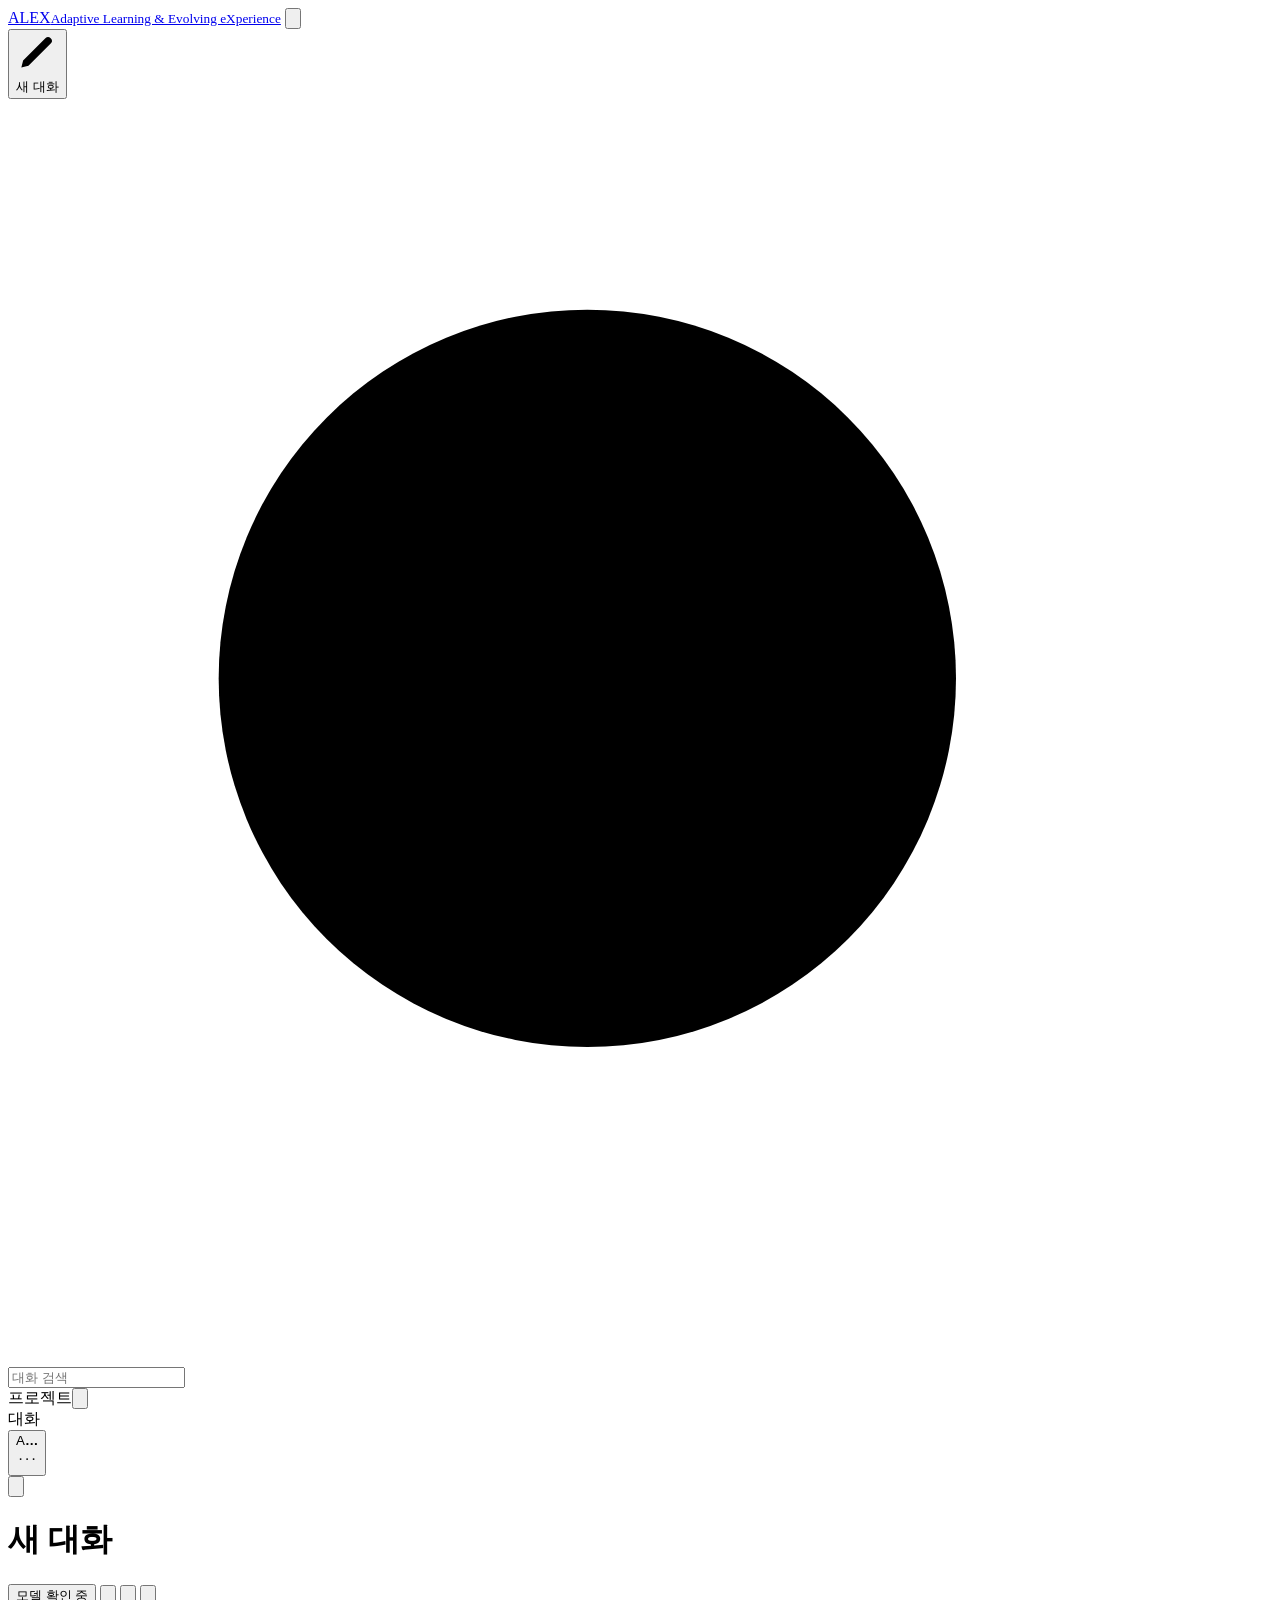
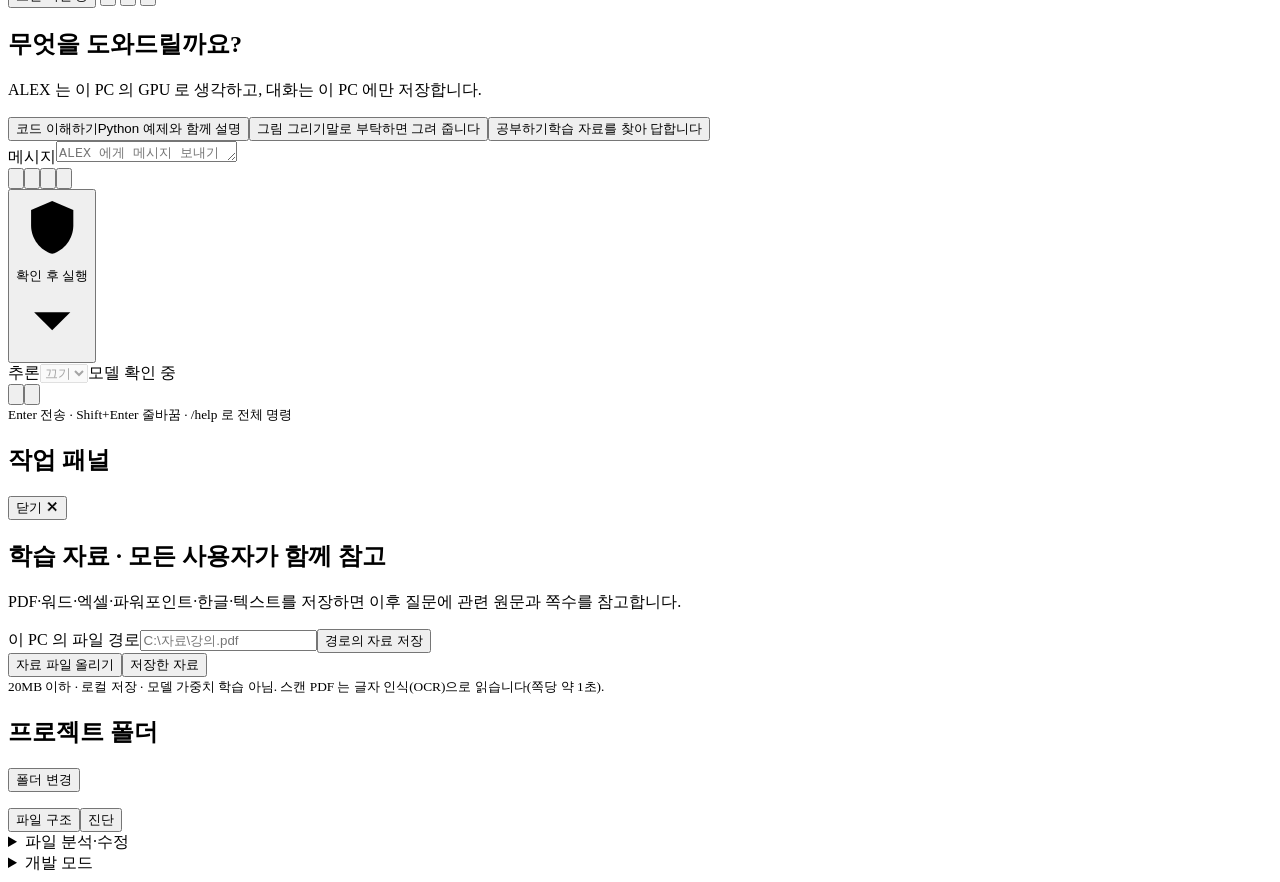
==== commit 16f9d978: "Add free OpenCode models, coding-experience learning, and web restart - Narrow the harness's indepen" ====
--- a/jarvis/static/index.html
+++ b/jarvis/static/index.html
@@ -44,6 +44,7 @@
       <button type="button" role="menuitem" id="live-open" title="폰·AI 안경 브라우저에서 — 중국어·영어·일본어를 한국어 자막으로">실시간 통역</button>
       <button type="button" role="menuitem" id="code-open" class="admin-only" title="OpenCode 처럼 — 폴더에서 직접 고치고 시험하는 코딩 에이전트(허락·계획·되돌리기)">코딩 세션</button>
       <button type="button" role="menuitem" id="password-open" class="accounts-ui" hidden>비밀번호 바꾸기</button>
+      <button type="button" role="menuitem" id="restart-app" class="admin-only" title="웹만 다시 켜서 새 코드를 반영합니다(모델 서버는 그대로, 30초쯤). 대화·기록은 그대로">다시 켜기</button>
       <button type="button" role="menuitem" id="settings-open-menu">설정</button>
       <hr class="accounts-ui" hidden>
       <button type="button" role="menuitem" id="logout" class="accounts-ui" hidden>사용자 전환 · 로그아웃</button>
@@ -83,7 +84,7 @@
       <div id="messages"></div>
     </div>
   </section>
-  <div class="composer-area"><div class="composer"><form id="chat-form"><label class="sr-only" for="input">메시지</label><div id="attachments" class="attachments" aria-label="첨부 파일" hidden></div><textarea id="input" rows="1" maxlength="16000" placeholder="ALEX 에게 메시지 보내기"></textarea><div class="composer-bottom"><div class="composer-tools"><button type="button" id="screenshot" class="icon-ghost" title="파일 첨부 — 그림·PDF·워드·엑셀·파워포인트·한글·텍스트·코드. 붙여넣기(Ctrl+V)나 끌어다 놓기도 됩니다" aria-label="파일 첨부"><svg class="i" viewBox="0 0 24 24" aria-hidden="true"><path d="m21.4 11-9.2 9.2a6 6 0 0 1-8.5-8.5l8.6-8.6a4 4 0 0 1 5.7 5.7l-8.6 8.6a2 2 0 0 1-2.8-2.8l8.5-8.5"/></svg></button><input type="file" id="screenshot-file" accept="image/png,image/jpeg,image/webp,.bat,.c,.cc,.cfg,.cpp,.cs,.css,.csv,.docx,.go,.h,.hpp,.htm,.html,.hwp,.hwpx,.ini,.ipynb,.java,.js,.json,.jsonl,.jsx,.kt,.log,.lua,.m,.md,.mjs,.pdf,.php,.pptx,.ps1,.py,.r,.rb,.rs,.rst,.scss,.sdc,.sh,.sql,.sv,.svh,.swift,.tcl,.tex,.toml,.ts,.tsv,.tsx,.txt,.v,.vh,.vhd,.vhdl,.xdc,.xlsx,.xml,.yaml,.yml" multiple hidden><button type="button" id="attach" class="icon-ghost" title="참고 그림 올리기 — 올린 뒤 '이 캐릭터를 ○○로 저장해줘'" aria-label="참고 그림"><svg class="i" viewBox="0 0 24 24" aria-hidden="true"><rect x="3" y="3" width="18" height="18" rx="2"/><circle cx="9" cy="9" r="2"/><path d="m21 15-3.1-3.1a2 2 0 0 0-2.8 0L6 21"/></svg></button><input type="file" id="attach-file" accept="image/png,image/jpeg,image/webp" hidden><button type="button" id="media-prompt-open" class="icon-ghost" title="이미지·영상 모델에 프롬프트를 직접 입력" aria-label="직접 프롬프트"><svg class="i" viewBox="0 0 24 24" aria-hidden="true"><path d="M4 7V4h16v3M9 20h6M12 4v16"/></svg></button><div class="perm"><button type="button" id="permission" class="perm-button" data-mode="ask" aria-haspopup="menu" aria-expanded="false" title="이 대화에서 ALEX 가 할 수 있는 일"><svg class="i" viewBox="0 0 24 24" aria-hidden="true"><path d="M12 3 5 6v5c0 4.5 3 8.3 7 9.5 4-1.2 7-5 7-9.5V6z"/></svg><span id="permission-label">확인 후 실행</span><svg class="i caret" viewBox="0 0 24 24" aria-hidden="true"><path d="m6 9 6 6 6-6"/></svg></button><div id="permission-menu" class="menu perm-menu" role="menu" aria-label="ALEX 권한" hidden><p class="perm-title">이 대화에서 ALEX 의 권한</p><button type="button" class="perm-option" role="menuitemradio" data-permission="read" aria-checked="false"><span class="perm-check"></span><span><strong>읽기 전용</strong><small>답변·파일 읽기·검색만. 파일을 바꾸거나 코드를 실행하거나 그림을 만들지 않음</small></span></button><button type="button" class="perm-option" role="menuitemradio" data-permission="ask" aria-checked="true"><span class="perm-check"></span><span><strong>확인 후 실행 <span class="muted">· 기본</span></strong><small>파일을 바꾸기 전에 diff 를 보여 주고 매번 확인</small></span></button><button type="button" class="perm-option" role="menuitemradio" data-permission="auto" aria-checked="false"><span class="perm-check"></span><span><strong>자동 실행 <span class="muted">· 이 대화에서만</span></strong><small>수정안을 묻지 않고 바로 적용(원본 백업·되돌리기 버튼). ALEX 자기 프로그램 파일은 제외. 관리자만</small></span></button><hr><p class="perm-fixed"><b>항상 승인</b>설치·삭제·오래 걸리는 GPU 작업·게시</p><p class="perm-fixed"><b>항상 금지</b>비밀번호·결제·ALEX 권한 규칙 수정</p></div></div><label class="reasoning-control admin-only" title="이 PC의 모든 대화가 공유하는 추론 설정입니다. 처리 중인 요청이 없을 때 바꾸며, 모델에 따라 수준 지원이 다릅니다."><span>추론</span><select id="reasoning-level" aria-label="이 PC의 공유 추론 수준" disabled><option value="off">끄기</option><option value="low">낮음</option><option value="medium">보통</option><option value="high">높음</option></select></label><span id="model-label">모델 확인 중</span></div><div class="send-group"><button type="button" id="send-background" class="icon-ghost" title="뒤에서 하기 — 창을 닫아도 ALEX 가 끝까지 하고, 끝나면 이 대화에 답을 남기고 알려 드립니다(/bg 요청 과 같음)" aria-label="뒤에서 하기"><svg class="i" viewBox="0 0 24 24" aria-hidden="true"><circle cx="12" cy="12" r="9"/><path d="M12 7v5l3 2"/></svg></button><button type="button" id="stop" class="round-button stop" title="생성 중단" aria-label="생성 중단" hidden><svg class="i fill" viewBox="0 0 24 24" aria-hidden="true"><rect x="7" y="7" width="10" height="10" rx="1.5"/></svg></button><button id="send" class="round-button" type="submit" title="전송 (Enter)" aria-label="전송"><svg class="i" viewBox="0 0 24 24" aria-hidden="true"><path d="M12 19V5"/><path d="m5 12 7-7 7 7"/></svg></button></div></div></form></div><small class="footnote">Enter 전송 · Shift+Enter 줄바꿈 · /help 로 전체 명령</small></div>
+  <div class="composer-area"><div class="composer"><form id="chat-form"><label class="sr-only" for="input">메시지</label><div id="attachments" class="attachments" aria-label="첨부 파일" hidden></div><textarea id="input" rows="1" maxlength="16000" placeholder="ALEX 에게 메시지 보내기"></textarea><div class="composer-bottom"><div class="composer-tools"><button type="button" id="screenshot" class="icon-ghost" title="파일 첨부 — 그림·PDF·워드·엑셀·파워포인트·한글·텍스트·코드. 붙여넣기(Ctrl+V)나 끌어다 놓기도 됩니다" aria-label="파일 첨부"><svg class="i" viewBox="0 0 24 24" aria-hidden="true"><path d="m21.4 11-9.2 9.2a6 6 0 0 1-8.5-8.5l8.6-8.6a4 4 0 0 1 5.7 5.7l-8.6 8.6a2 2 0 0 1-2.8-2.8l8.5-8.5"/></svg></button><input type="file" id="screenshot-file" accept="image/png,image/jpeg,image/webp,.bat,.c,.cc,.cfg,.cpp,.cs,.css,.csv,.docx,.go,.h,.hpp,.htm,.html,.hwp,.hwpx,.ini,.ipynb,.java,.js,.json,.jsonl,.jsx,.kt,.log,.lua,.m,.md,.mjs,.pdf,.php,.pptx,.ps1,.py,.r,.rb,.rs,.rst,.scss,.sdc,.sh,.sql,.sv,.svh,.swift,.tcl,.tex,.toml,.ts,.tsv,.tsx,.txt,.v,.vh,.vhd,.vhdl,.xdc,.xlsx,.xml,.yaml,.yml" multiple hidden><button type="button" id="attach" class="icon-ghost" title="참고 그림 올리기 — 올린 뒤 '이 캐릭터를 ○○로 저장해줘'" aria-label="참고 그림"><svg class="i" viewBox="0 0 24 24" aria-hidden="true"><rect x="3" y="3" width="18" height="18" rx="2"/><circle cx="9" cy="9" r="2"/><path d="m21 15-3.1-3.1a2 2 0 0 0-2.8 0L6 21"/></svg></button><input type="file" id="attach-file" accept="image/png,image/jpeg,image/webp" hidden><button type="button" id="media-prompt-open" class="icon-ghost" title="이미지·영상 모델에 프롬프트를 직접 입력" aria-label="직접 프롬프트"><svg class="i" viewBox="0 0 24 24" aria-hidden="true"><path d="M4 7V4h16v3M9 20h6M12 4v16"/></svg></button><button type="button" id="code-session-open" class="icon-ghost admin-only" title="코딩 세션 — OpenCode 처럼 폴더에서 직접 고치고 시험(허락·계획·되돌리기). 새 탭으로 엽니다" aria-label="코딩 세션"><svg class="i" viewBox="0 0 24 24" aria-hidden="true"><path d="m8 7-5 5 5 5M16 7l5 5-5 5M14 4l-4 16"/></svg></button><div class="perm"><button type="button" id="permission" class="perm-button" data-mode="ask" aria-haspopup="menu" aria-expanded="false" title="이 대화에서 ALEX 가 할 수 있는 일"><svg class="i" viewBox="0 0 24 24" aria-hidden="true"><path d="M12 3 5 6v5c0 4.5 3 8.3 7 9.5 4-1.2 7-5 7-9.5V6z"/></svg><span id="permission-label">확인 후 실행</span><svg class="i caret" viewBox="0 0 24 24" aria-hidden="true"><path d="m6 9 6 6 6-6"/></svg></button><div id="permission-menu" class="menu perm-menu" role="menu" aria-label="ALEX 권한" hidden><p class="perm-title">이 대화에서 ALEX 의 권한</p><button type="button" class="perm-option" role="menuitemradio" data-permission="read" aria-checked="false"><span class="perm-check"></span><span><strong>읽기 전용</strong><small>답변·파일 읽기·검색만. 파일을 바꾸거나 코드를 실행하거나 그림을 만들지 않음</small></span></button><button type="button" class="perm-option" role="menuitemradio" data-permission="ask" aria-checked="true"><span class="perm-check"></span><span><strong>확인 후 실행 <span class="muted">· 기본</span></strong><small>파일을 바꾸기 전에 diff 를 보여 주고 매번 확인</small></span></button><button type="button" class="perm-option" role="menuitemradio" data-permission="auto" aria-checked="false"><span class="perm-check"></span><span><strong>자동 실행 <span class="muted">· 이 대화에서만</span></strong><small>수정안을 묻지 않고 바로 적용(원본 백업·되돌리기 버튼). ALEX 자기 프로그램 파일은 제외. 관리자만</small></span></button><hr><p class="perm-fixed"><b>항상 승인</b>설치·삭제·오래 걸리는 GPU 작업·게시</p><p class="perm-fixed"><b>항상 금지</b>비밀번호·결제·ALEX 권한 규칙 수정</p></div></div><label class="reasoning-control admin-only" title="이 PC의 모든 대화가 공유하는 추론 설정입니다. 처리 중인 요청이 없을 때 바꾸며, 모델에 따라 수준 지원이 다릅니다."><span>추론</span><select id="reasoning-level" aria-label="이 PC의 공유 추론 수준" disabled><option value="off">끄기</option><option value="low">낮음</option><option value="medium">보통</option><option value="high">높음</option></select></label><span id="model-label">모델 확인 중</span></div><div class="send-group"><button type="button" id="send-background" class="icon-ghost" title="뒤에서 하기 — 창을 닫아도 ALEX 가 끝까지 하고, 끝나면 이 대화에 답을 남기고 알려 드립니다(/bg 요청 과 같음)" aria-label="뒤에서 하기"><svg class="i" viewBox="0 0 24 24" aria-hidden="true"><circle cx="12" cy="12" r="9"/><path d="M12 7v5l3 2"/></svg></button><button type="button" id="stop" class="round-button stop" title="생성 중단" aria-label="생성 중단" hidden><svg class="i fill" viewBox="0 0 24 24" aria-hidden="true"><rect x="7" y="7" width="10" height="10" rx="1.5"/></svg></button><button id="send" class="round-button" type="submit" title="전송 (Enter)" aria-label="전송"><svg class="i" viewBox="0 0 24 24" aria-hidden="true"><path d="M12 19V5"/><path d="m5 12 7-7 7 7"/></svg></button></div></div></form></div><small class="footnote">Enter 전송 · Shift+Enter 줄바꿈 · /help 로 전체 명령</small></div>
 </main>
 
 <aside class="context-panel admin-only" id="context-panel" aria-label="작업 패널">
@@ -98,6 +99,7 @@
   <form id="settings-form" class="admin-only"><h3 class="settings-heading">모델</h3><label>추론 엔진<select id="model-backend"><option value="strata">Strata · 대형 모델</option><option value="ollama">Ollama · 설치된 모델 선택</option></select></label><p id="settings-model-note" class="muted">이미 다운로드한 모델 중에서 선택하세요. 설정은 이 프로젝트에 저장됩니다.</p><p id="effective-settings" class="muted runtime-settings"></p><label>일반 대화 모델<select id="general-model" required></select></label><label>코딩 모델<select id="coder-model" required></select></label><p id="coder-model-note" class="muted"></p><label class="checkbox"><input type="checkbox" id="single-model">일반·코딩 모델 하나로 공유 (8GB 노트북 권장)</label><p id="output-scope" class="muted"></p><label>최대 출력 토큰<select id="output-limit"><option>512</option><option>1024</option><option>2048</option><option>4096</option><option>5120</option><option>6144</option><option>8192</option><option>12288</option><option>16384</option><option>24576</option><option>32768</option><option>49152</option><option>65536</option><option>98304</option></select></label><label class="checkbox"><input type="checkbox" id="think">Thinking 활성화 (지원 모델만, 응답이 느려질 수 있음)</label><p class="muted">여기서 토큰은 답변 길이 단위입니다. 로컬 실행에는 토큰 요금이 없습니다.</p><div id="settings-error" class="form-error" role="alert"></div><button class="primary" id="settings-save">설정 저장</button></form>
   <section class="settings-more admin-only">
     <div class="accounts-ui" hidden><h3 class="settings-heading">사용자</h3><p class="muted">사람마다 대화·기억·할 일·프로젝트가 따로 저장됩니다. 관리자만 설정·엔진·이 PC 의 파일을 다룹니다.</p><div id="users"></div><button type="button" id="user-new" class="secondary wide">＋ 사용자 추가</button></div>
+    <h3 class="settings-heading">코딩 에이전트 · API</h3><p id="coding-status" class="muted">확인 중…</p><label>코딩 모델 — /dev-auto·/build 일꾼<select id="coding-model"><option value="">이 PC 모델(Strata 등)</option></select></label><p id="coding-model-note" class="muted"></p><label class="checkbox"><input type="checkbox" id="coding-insights">절차 교훈을 코딩에 붙이기 — /dev-learn 으로 뽑은 교훈을 자동 수정·코딩 세션 지시문에</label><label class="checkbox"><input type="checkbox" id="coding-auto-learn">쉬는 중 자동 학습 — 배울 코딩 기록이 쌓이면 대화가 없을 때 /dev-learn</label><div class="row"><button type="button" id="coding-open" class="secondary">코딩 세션 열기</button><button type="button" id="coding-token" class="secondary">API 토큰 복사</button><button type="button" class="text-button" data-command="/dev-insights">교훈 목록</button></div><p class="muted">외부 프로그램(평가 스크립트 등)은 <code>http://127.0.0.1:8765/api/code/…</code> 에 머리글 <code>X-Jarvis-Token</code> 으로 — 세션 만들기·요청(prompt_async)·실시간 사건(event)·허락·질문·중단·바뀐 내용(diff)·되돌리기(revert)·명령(command). 토큰은 ALEX 를 다시 켜면 바뀝니다. 관리자만.</p>
     <h3 class="settings-heading">이 기기</h3><div id="hardware" class="muted">확인 중…</div><p class="muted">대화·기억·할 일은 이 기기의 로컬 SQLite 에 보관됩니다. 외부 AI 자동 전환 없음.</p>
     <h3 class="settings-heading">그래픽카드 · 데이터</h3><button type="button" data-command="/unload" class="secondary wide">모델 내리기(그래픽카드 비우기)</button><button type="button" data-command="/backup" class="secondary wide">로컬 DB 백업</button><button type="button" id="catalog-open" class="secondary wide">모델 카탈로그(새 모델 받기)</button>
   </section>
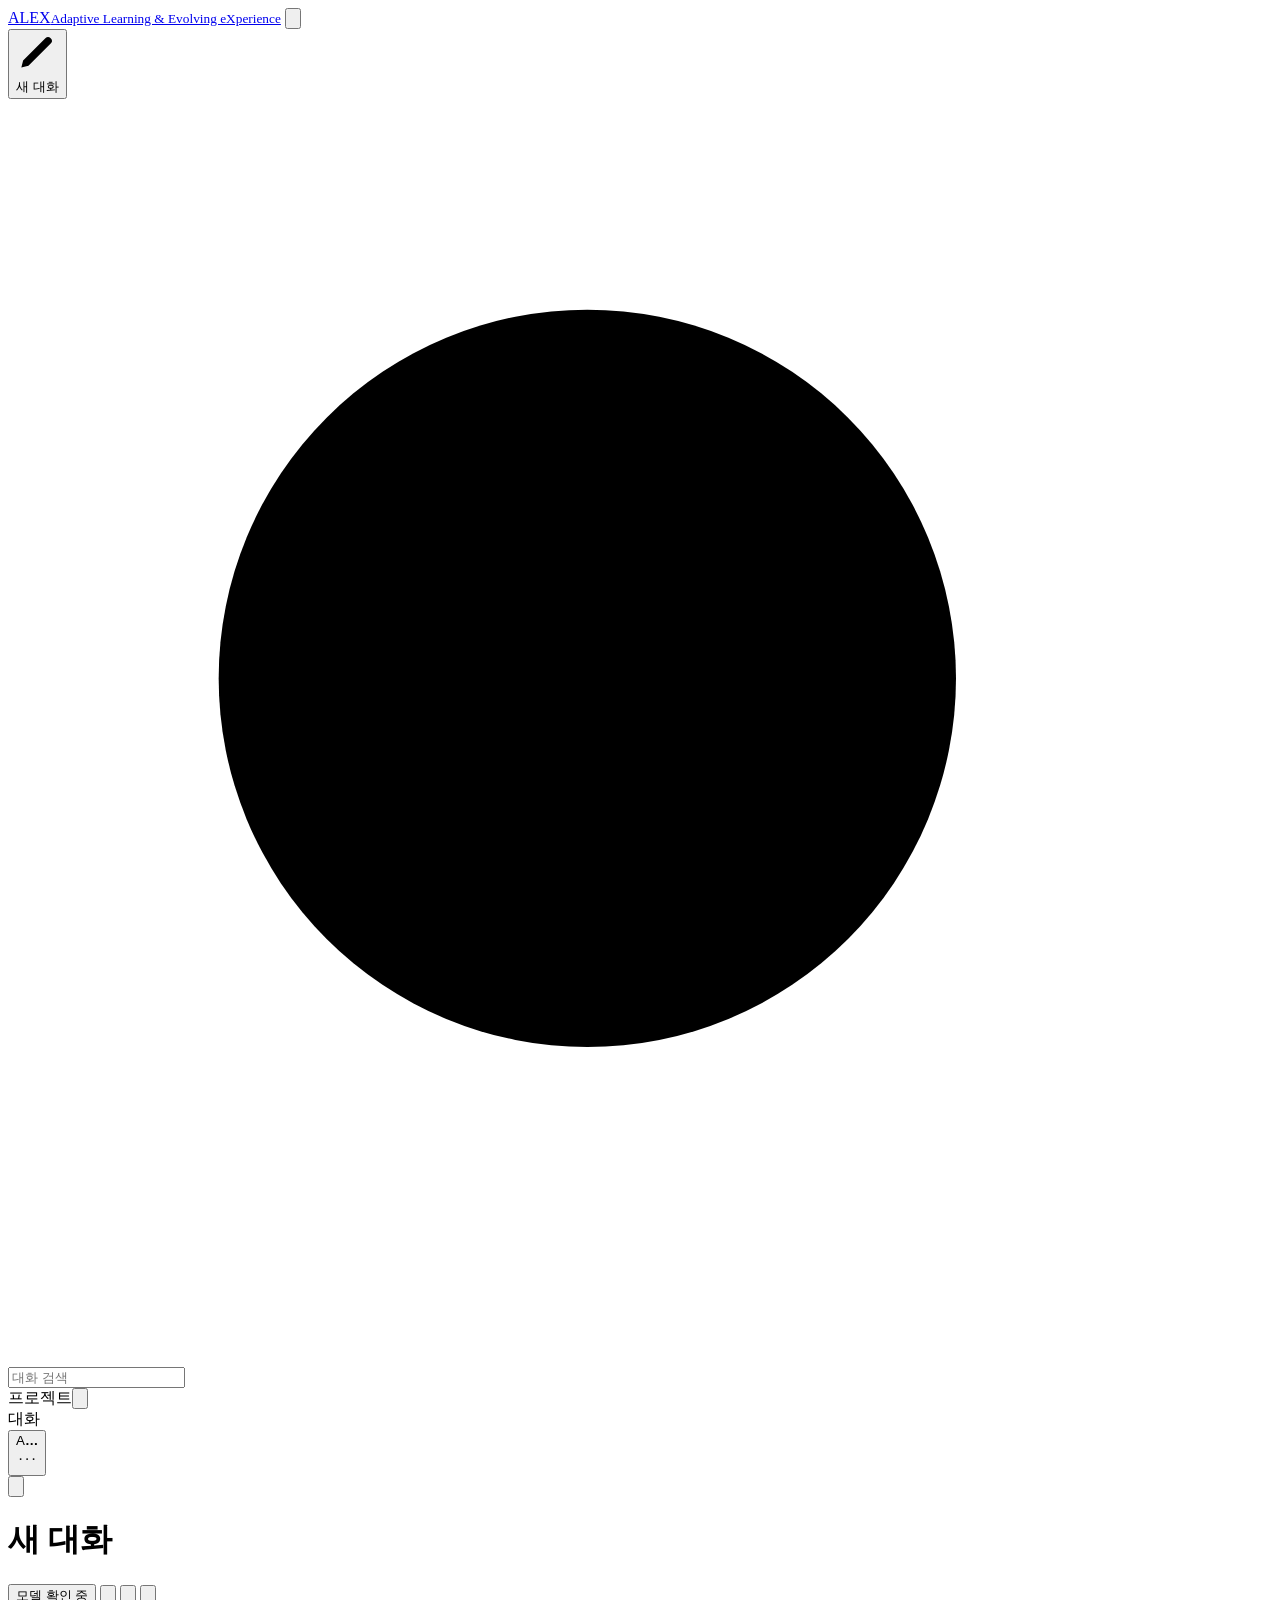
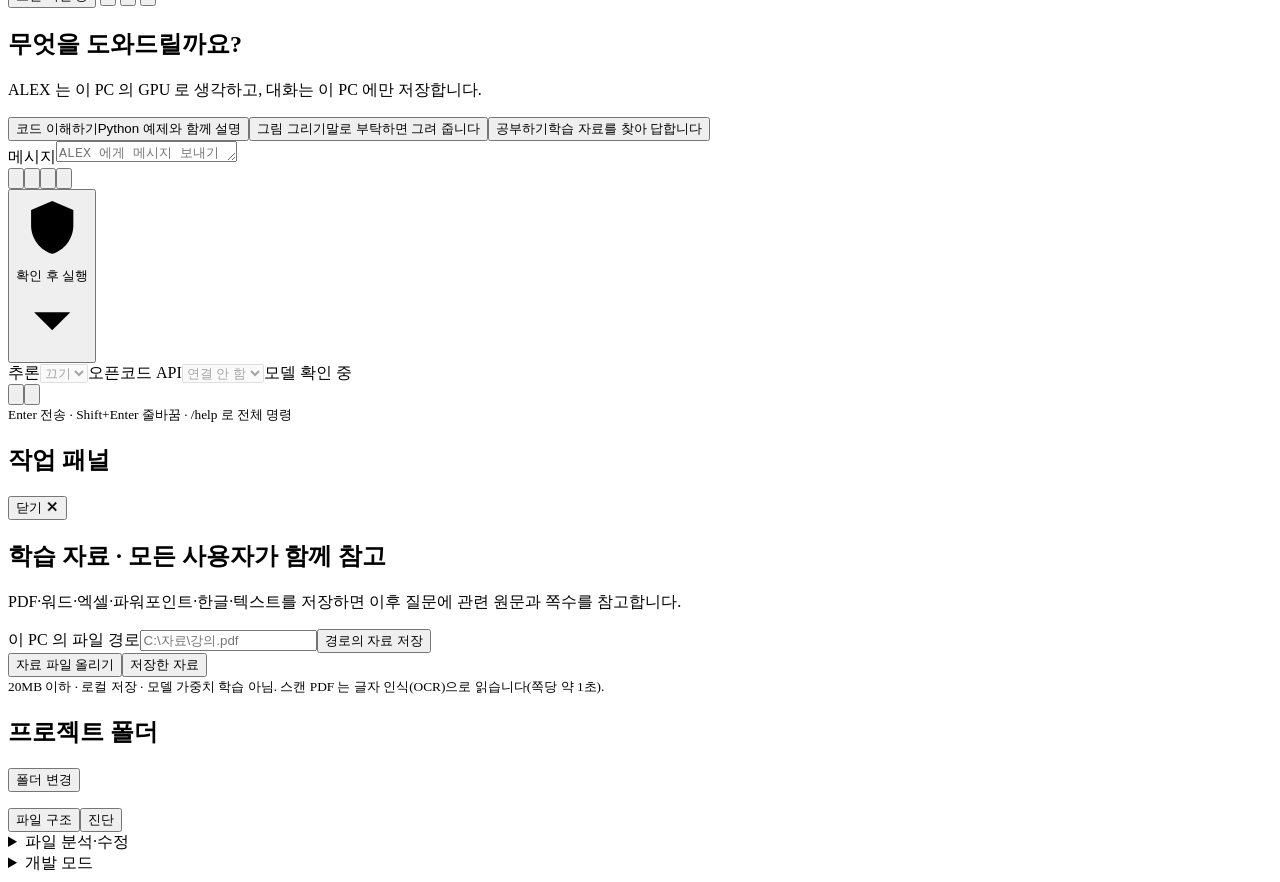
==== commit e2157ca9: "Add automatic deep research, natural-language file edits, and self-knowledge - Deep research (Codex)" ====
--- a/jarvis/static/index.html
+++ b/jarvis/static/index.html
@@ -42,7 +42,7 @@
       <button type="button" role="menuitem" data-dialog="tasks-dialog">할 일 <span id="task-count" class="menu-count"></span></button>
       <button type="button" role="menuitem" data-dialog="jobs-dialog">뒤 작업 <span id="job-count" class="menu-count"></span></button>
       <button type="button" role="menuitem" id="live-open" title="폰·AI 안경 브라우저에서 — 중국어·영어·일본어를 한국어 자막으로">실시간 통역</button>
-      <button type="button" role="menuitem" id="code-open" class="admin-only" title="OpenCode 처럼 — 폴더에서 직접 고치고 시험하는 코딩 에이전트(허락·계획·되돌리기)">코딩 세션</button>
+      <button type="button" role="menuitem" id="code-open" class="admin-only" title="OpenCode 처럼 — 폴더의 파일을 직접 읽고 쓰고 고치고 시험하는 코딩 에이전트(허락·계획·되돌리기)">코딩 세션</button>
       <button type="button" role="menuitem" id="password-open" class="accounts-ui" hidden>비밀번호 바꾸기</button>
       <button type="button" role="menuitem" id="restart-app" class="admin-only" title="웹만 다시 켜서 새 코드를 반영합니다(모델 서버는 그대로, 30초쯤). 대화·기록은 그대로">다시 켜기</button>
       <button type="button" role="menuitem" id="settings-open-menu">설정</button>
@@ -84,7 +84,7 @@
       <div id="messages"></div>
     </div>
   </section>
-  <div class="composer-area"><div class="composer"><form id="chat-form"><label class="sr-only" for="input">메시지</label><div id="attachments" class="attachments" aria-label="첨부 파일" hidden></div><textarea id="input" rows="1" maxlength="16000" placeholder="ALEX 에게 메시지 보내기"></textarea><div class="composer-bottom"><div class="composer-tools"><button type="button" id="screenshot" class="icon-ghost" title="파일 첨부 — 그림·PDF·워드·엑셀·파워포인트·한글·텍스트·코드. 붙여넣기(Ctrl+V)나 끌어다 놓기도 됩니다" aria-label="파일 첨부"><svg class="i" viewBox="0 0 24 24" aria-hidden="true"><path d="m21.4 11-9.2 9.2a6 6 0 0 1-8.5-8.5l8.6-8.6a4 4 0 0 1 5.7 5.7l-8.6 8.6a2 2 0 0 1-2.8-2.8l8.5-8.5"/></svg></button><input type="file" id="screenshot-file" accept="image/png,image/jpeg,image/webp,.bat,.c,.cc,.cfg,.cpp,.cs,.css,.csv,.docx,.go,.h,.hpp,.htm,.html,.hwp,.hwpx,.ini,.ipynb,.java,.js,.json,.jsonl,.jsx,.kt,.log,.lua,.m,.md,.mjs,.pdf,.php,.pptx,.ps1,.py,.r,.rb,.rs,.rst,.scss,.sdc,.sh,.sql,.sv,.svh,.swift,.tcl,.tex,.toml,.ts,.tsv,.tsx,.txt,.v,.vh,.vhd,.vhdl,.xdc,.xlsx,.xml,.yaml,.yml" multiple hidden><button type="button" id="attach" class="icon-ghost" title="참고 그림 올리기 — 올린 뒤 '이 캐릭터를 ○○로 저장해줘'" aria-label="참고 그림"><svg class="i" viewBox="0 0 24 24" aria-hidden="true"><rect x="3" y="3" width="18" height="18" rx="2"/><circle cx="9" cy="9" r="2"/><path d="m21 15-3.1-3.1a2 2 0 0 0-2.8 0L6 21"/></svg></button><input type="file" id="attach-file" accept="image/png,image/jpeg,image/webp" hidden><button type="button" id="media-prompt-open" class="icon-ghost" title="이미지·영상 모델에 프롬프트를 직접 입력" aria-label="직접 프롬프트"><svg class="i" viewBox="0 0 24 24" aria-hidden="true"><path d="M4 7V4h16v3M9 20h6M12 4v16"/></svg></button><button type="button" id="code-session-open" class="icon-ghost admin-only" title="코딩 세션 — OpenCode 처럼 폴더에서 직접 고치고 시험(허락·계획·되돌리기). 새 탭으로 엽니다" aria-label="코딩 세션"><svg class="i" viewBox="0 0 24 24" aria-hidden="true"><path d="m8 7-5 5 5 5M16 7l5 5-5 5M14 4l-4 16"/></svg></button><div class="perm"><button type="button" id="permission" class="perm-button" data-mode="ask" aria-haspopup="menu" aria-expanded="false" title="이 대화에서 ALEX 가 할 수 있는 일"><svg class="i" viewBox="0 0 24 24" aria-hidden="true"><path d="M12 3 5 6v5c0 4.5 3 8.3 7 9.5 4-1.2 7-5 7-9.5V6z"/></svg><span id="permission-label">확인 후 실행</span><svg class="i caret" viewBox="0 0 24 24" aria-hidden="true"><path d="m6 9 6 6 6-6"/></svg></button><div id="permission-menu" class="menu perm-menu" role="menu" aria-label="ALEX 권한" hidden><p class="perm-title">이 대화에서 ALEX 의 권한</p><button type="button" class="perm-option" role="menuitemradio" data-permission="read" aria-checked="false"><span class="perm-check"></span><span><strong>읽기 전용</strong><small>답변·파일 읽기·검색만. 파일을 바꾸거나 코드를 실행하거나 그림을 만들지 않음</small></span></button><button type="button" class="perm-option" role="menuitemradio" data-permission="ask" aria-checked="true"><span class="perm-check"></span><span><strong>확인 후 실행 <span class="muted">· 기본</span></strong><small>파일을 바꾸기 전에 diff 를 보여 주고 매번 확인</small></span></button><button type="button" class="perm-option" role="menuitemradio" data-permission="auto" aria-checked="false"><span class="perm-check"></span><span><strong>자동 실행 <span class="muted">· 이 대화에서만</span></strong><small>수정안을 묻지 않고 바로 적용(원본 백업·되돌리기 버튼). ALEX 자기 프로그램 파일은 제외. 관리자만</small></span></button><hr><p class="perm-fixed"><b>항상 승인</b>설치·삭제·오래 걸리는 GPU 작업·게시</p><p class="perm-fixed"><b>항상 금지</b>비밀번호·결제·ALEX 권한 규칙 수정</p></div></div><label class="reasoning-control admin-only" title="이 PC의 모든 대화가 공유하는 추론 설정입니다. 처리 중인 요청이 없을 때 바꾸며, 모델에 따라 수준 지원이 다릅니다."><span>추론</span><select id="reasoning-level" aria-label="이 PC의 공유 추론 수준" disabled><option value="off">끄기</option><option value="low">낮음</option><option value="medium">보통</option><option value="high">높음</option></select></label><span id="model-label">모델 확인 중</span></div><div class="send-group"><button type="button" id="send-background" class="icon-ghost" title="뒤에서 하기 — 창을 닫아도 ALEX 가 끝까지 하고, 끝나면 이 대화에 답을 남기고 알려 드립니다(/bg 요청 과 같음)" aria-label="뒤에서 하기"><svg class="i" viewBox="0 0 24 24" aria-hidden="true"><circle cx="12" cy="12" r="9"/><path d="M12 7v5l3 2"/></svg></button><button type="button" id="stop" class="round-button stop" title="생성 중단" aria-label="생성 중단" hidden><svg class="i fill" viewBox="0 0 24 24" aria-hidden="true"><rect x="7" y="7" width="10" height="10" rx="1.5"/></svg></button><button id="send" class="round-button" type="submit" title="전송 (Enter)" aria-label="전송"><svg class="i" viewBox="0 0 24 24" aria-hidden="true"><path d="M12 19V5"/><path d="m5 12 7-7 7 7"/></svg></button></div></div></form></div><small class="footnote">Enter 전송 · Shift+Enter 줄바꿈 · /help 로 전체 명령</small></div>
+  <div class="composer-area"><div class="composer"><form id="chat-form"><label class="sr-only" for="input">메시지</label><div id="attachments" class="attachments" aria-label="첨부 파일" hidden></div><textarea id="input" rows="1" maxlength="16000" placeholder="ALEX 에게 메시지 보내기"></textarea><div class="composer-bottom"><div class="composer-tools"><button type="button" id="screenshot" class="icon-ghost" title="파일 첨부 — 그림·PDF·워드·엑셀·파워포인트·한글·텍스트·코드. 붙여넣기(Ctrl+V)나 끌어다 놓기도 됩니다" aria-label="파일 첨부"><svg class="i" viewBox="0 0 24 24" aria-hidden="true"><path d="m21.4 11-9.2 9.2a6 6 0 0 1-8.5-8.5l8.6-8.6a4 4 0 0 1 5.7 5.7l-8.6 8.6a2 2 0 0 1-2.8-2.8l8.5-8.5"/></svg></button><input type="file" id="screenshot-file" accept="image/png,image/jpeg,image/webp,.bat,.c,.cc,.cfg,.cpp,.cs,.css,.csv,.docx,.go,.h,.hpp,.htm,.html,.hwp,.hwpx,.ini,.ipynb,.java,.js,.json,.jsonl,.jsx,.kt,.log,.lua,.m,.md,.mjs,.pdf,.php,.pptx,.ps1,.py,.r,.rb,.rs,.rst,.scss,.sdc,.sh,.sql,.sv,.svh,.swift,.tcl,.tex,.toml,.ts,.tsv,.tsx,.txt,.v,.vh,.vhd,.vhdl,.xdc,.xlsx,.xml,.yaml,.yml" multiple hidden><button type="button" id="attach" class="icon-ghost" title="참고 그림 올리기 — 올린 뒤 '이 캐릭터를 ○○로 저장해줘'" aria-label="참고 그림"><svg class="i" viewBox="0 0 24 24" aria-hidden="true"><rect x="3" y="3" width="18" height="18" rx="2"/><circle cx="9" cy="9" r="2"/><path d="m21 15-3.1-3.1a2 2 0 0 0-2.8 0L6 21"/></svg></button><input type="file" id="attach-file" accept="image/png,image/jpeg,image/webp" hidden><button type="button" id="media-prompt-open" class="icon-ghost" title="이미지·영상 모델에 프롬프트를 직접 입력" aria-label="직접 프롬프트"><svg class="i" viewBox="0 0 24 24" aria-hidden="true"><path d="M4 7V4h16v3M9 20h6M12 4v16"/></svg></button><button type="button" id="code-session-open" class="icon-ghost admin-only" title="코딩 세션 — OpenCode 처럼 폴더의 파일을 직접 읽고 쓰고 고치고 시험(허락·계획·되돌리기). 새 탭으로 엽니다" aria-label="코딩 세션"><svg class="i" viewBox="0 0 24 24" aria-hidden="true"><path d="m8 7-5 5 5 5M16 7l5 5-5 5M14 4l-4 16"/></svg></button><div class="perm"><button type="button" id="permission" class="perm-button" data-mode="ask" aria-haspopup="menu" aria-expanded="false" title="이 대화에서 ALEX 가 할 수 있는 일"><svg class="i" viewBox="0 0 24 24" aria-hidden="true"><path d="M12 3 5 6v5c0 4.5 3 8.3 7 9.5 4-1.2 7-5 7-9.5V6z"/></svg><span id="permission-label">확인 후 실행</span><svg class="i caret" viewBox="0 0 24 24" aria-hidden="true"><path d="m6 9 6 6 6-6"/></svg></button><div id="permission-menu" class="menu perm-menu" role="menu" aria-label="ALEX 권한" hidden><p class="perm-title">이 대화에서 ALEX 의 권한</p><button type="button" class="perm-option" role="menuitemradio" data-permission="read" aria-checked="false"><span class="perm-check"></span><span><strong>읽기 전용</strong><small>답변·파일 읽기·검색만. 파일을 바꾸거나 코드를 실행하거나 그림을 만들지 않음</small></span></button><button type="button" class="perm-option" role="menuitemradio" data-permission="ask" aria-checked="true"><span class="perm-check"></span><span><strong>확인 후 실행 <span class="muted">· 기본</span></strong><small>파일을 바꾸기 전에 diff 를 보여 주고 매번 확인</small></span></button><button type="button" class="perm-option" role="menuitemradio" data-permission="auto" aria-checked="false"><span class="perm-check"></span><span><strong>자동 실행 <span class="muted">· 이 대화에서만</span></strong><small>수정안을 묻지 않고 바로 적용(원본 백업·되돌리기 버튼). ALEX 자기 프로그램 파일은 제외. 관리자만</small></span></button><hr><p class="perm-fixed"><b>항상 승인</b>설치·삭제·오래 걸리는 GPU 작업·게시</p><p class="perm-fixed"><b>항상 금지</b>비밀번호·결제·ALEX 권한 규칙 수정</p></div></div><label class="reasoning-control admin-only" title="이 PC의 모든 대화가 공유하는 추론 설정입니다. 처리 중인 요청이 없을 때 바꾸며, 모델에 따라 수준 지원이 다릅니다."><span>추론</span><select id="reasoning-level" aria-label="이 PC의 공유 추론 수준" disabled><option value="off">끄기</option><option value="low">낮음</option><option value="medium">보통</option><option value="high">높음</option></select></label><label class="reasoning-control opencode-control admin-only" title="오픈코드 API 연결 — 무료 모델을 고르면 /dev-auto·/build 코딩을 OpenCode 가 그 모델로 합니다(코드가 opencode.ai 로 전송, 이 PC 그래픽카드는 안 씀). 설정 '코딩 에이전트 · API' 의 코딩 모델과 같은 설정입니다."><span>오픈코드 API</span><select id="opencode-model" aria-label="오픈코드 API 연결 — 무료 모델" disabled><option value="">연결 안 함</option></select></label><span id="model-label">모델 확인 중</span></div><div class="send-group"><button type="button" id="send-background" class="icon-ghost" title="뒤에서 하기 — 창을 닫아도 ALEX 가 끝까지 하고, 끝나면 이 대화에 답을 남기고 알려 드립니다(/bg 요청 과 같음)" aria-label="뒤에서 하기"><svg class="i" viewBox="0 0 24 24" aria-hidden="true"><circle cx="12" cy="12" r="9"/><path d="M12 7v5l3 2"/></svg></button><button type="button" id="stop" class="round-button stop" title="생성 중단" aria-label="생성 중단" hidden><svg class="i fill" viewBox="0 0 24 24" aria-hidden="true"><rect x="7" y="7" width="10" height="10" rx="1.5"/></svg></button><button id="send" class="round-button" type="submit" title="전송 (Enter)" aria-label="전송"><svg class="i" viewBox="0 0 24 24" aria-hidden="true"><path d="M12 19V5"/><path d="m5 12 7-7 7 7"/></svg></button></div></div></form></div><small class="footnote">Enter 전송 · Shift+Enter 줄바꿈 · /help 로 전체 명령</small></div>
 </main>
 
 <aside class="context-panel admin-only" id="context-panel" aria-label="작업 패널">
